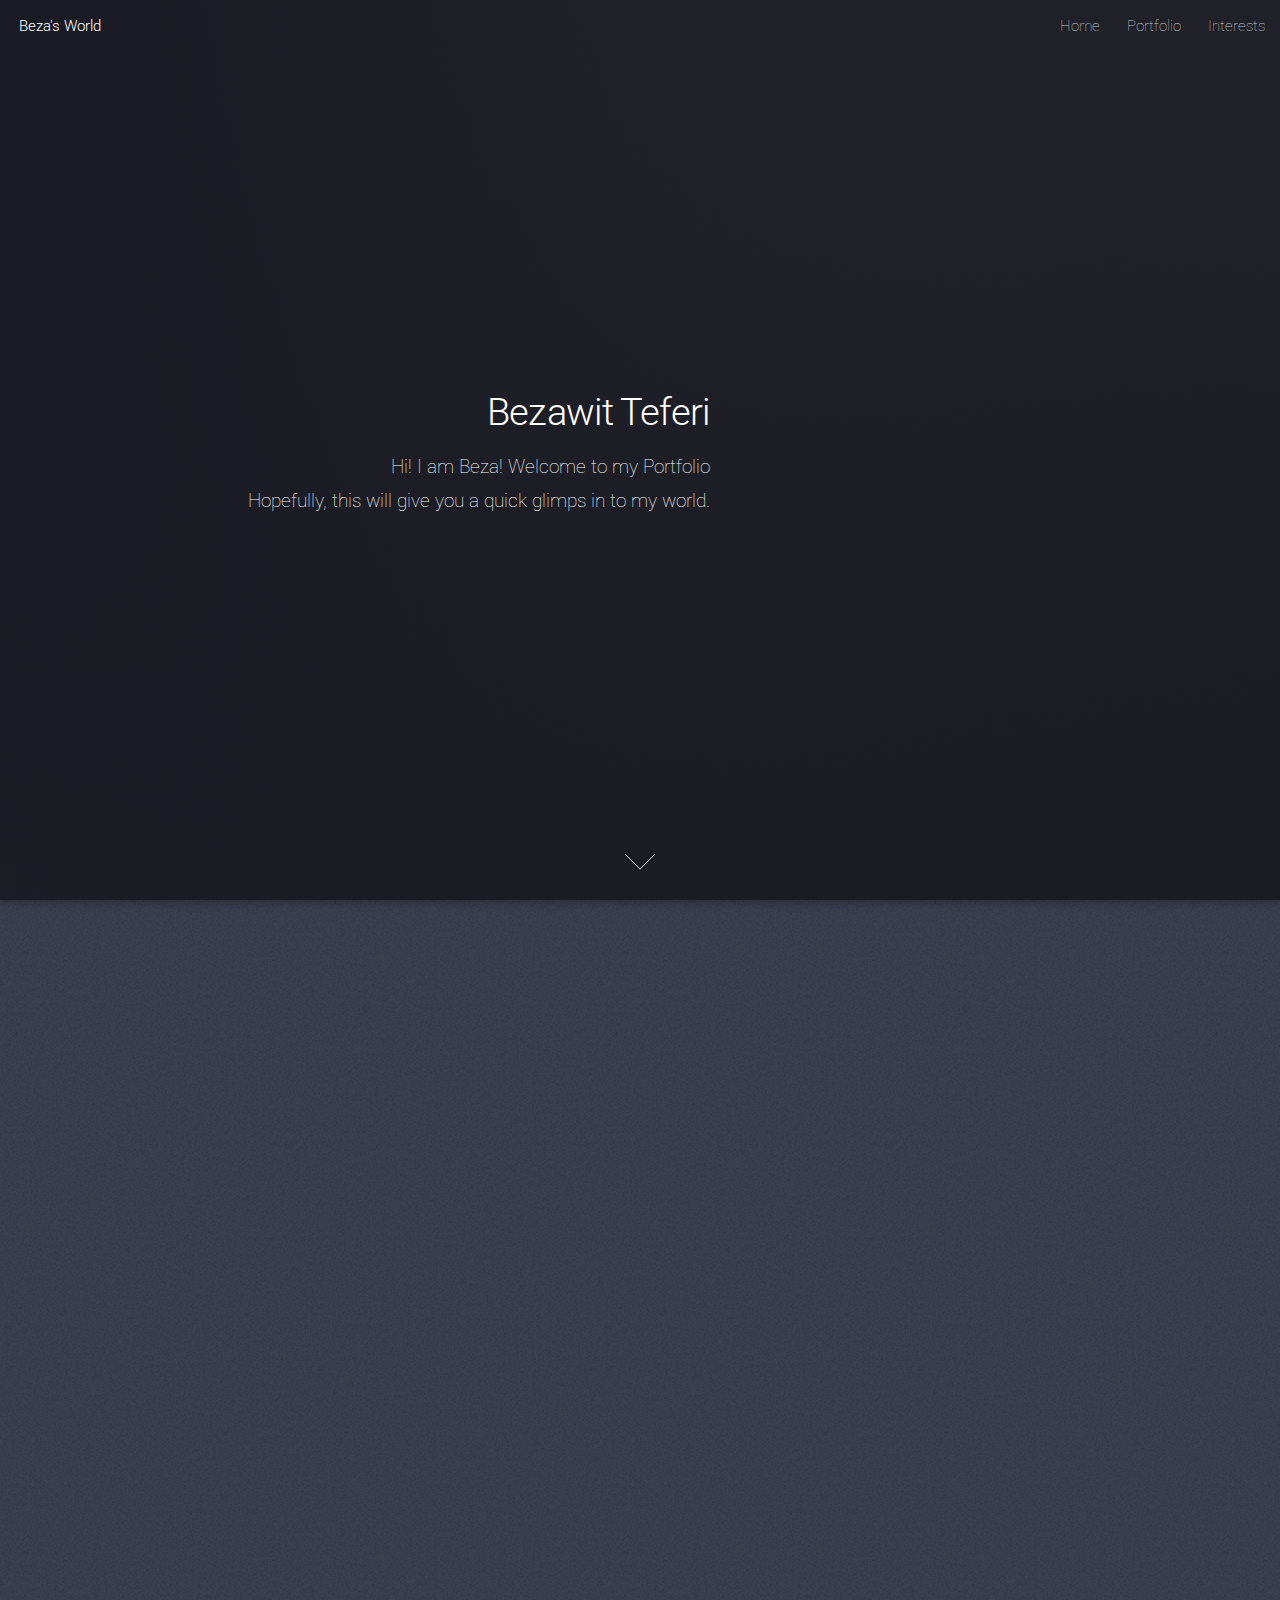
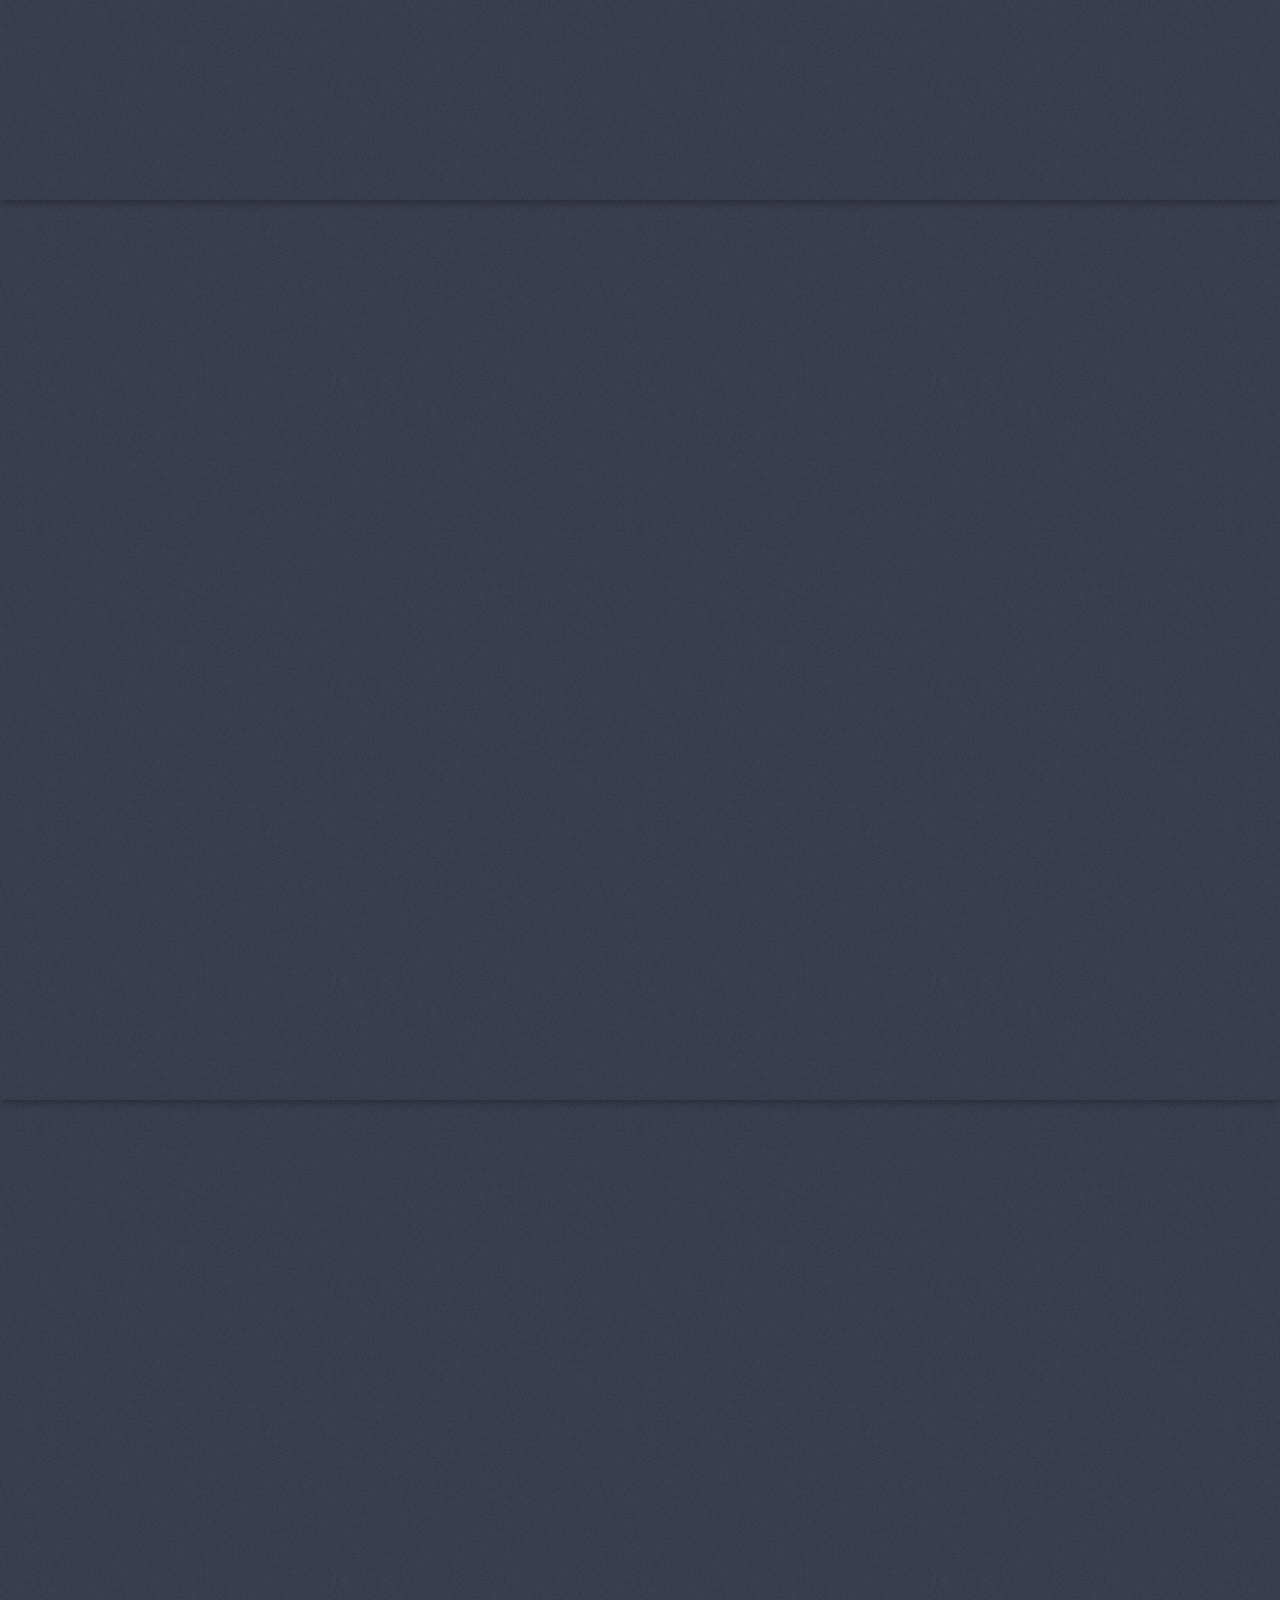
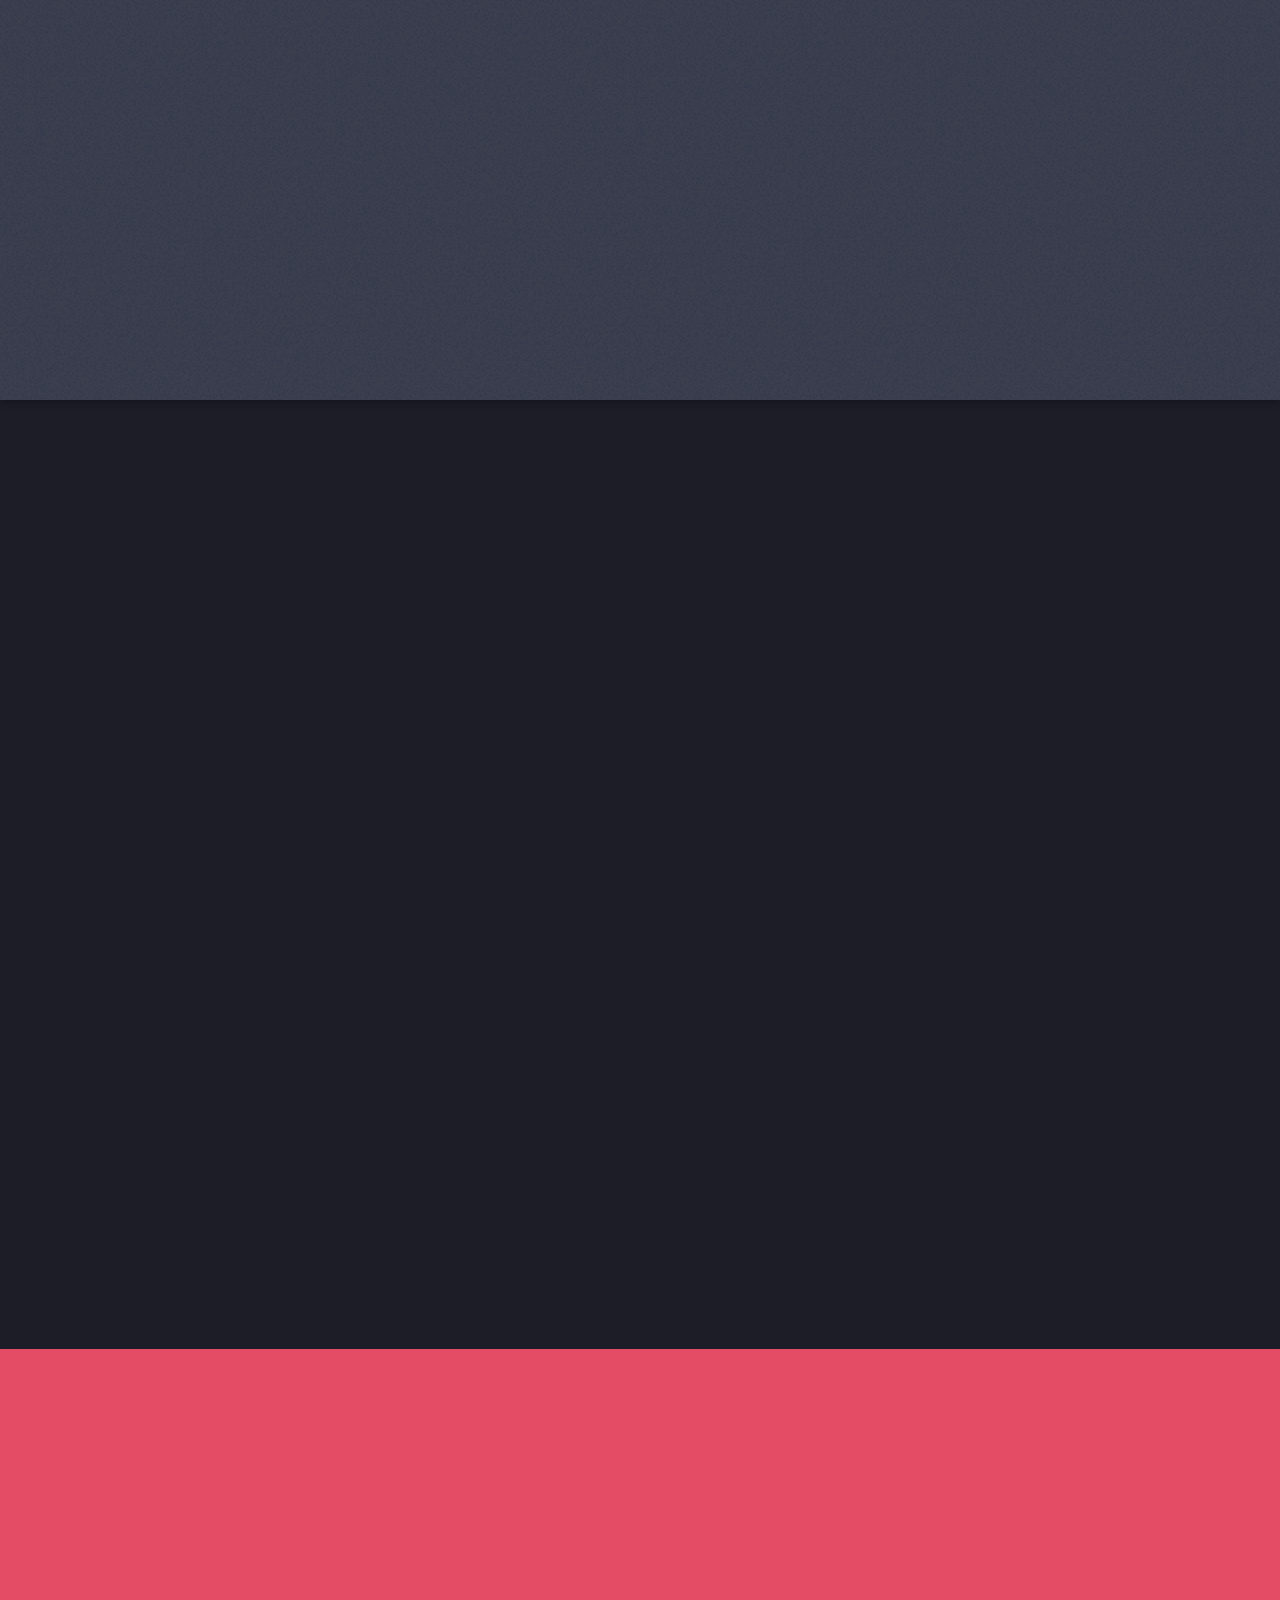
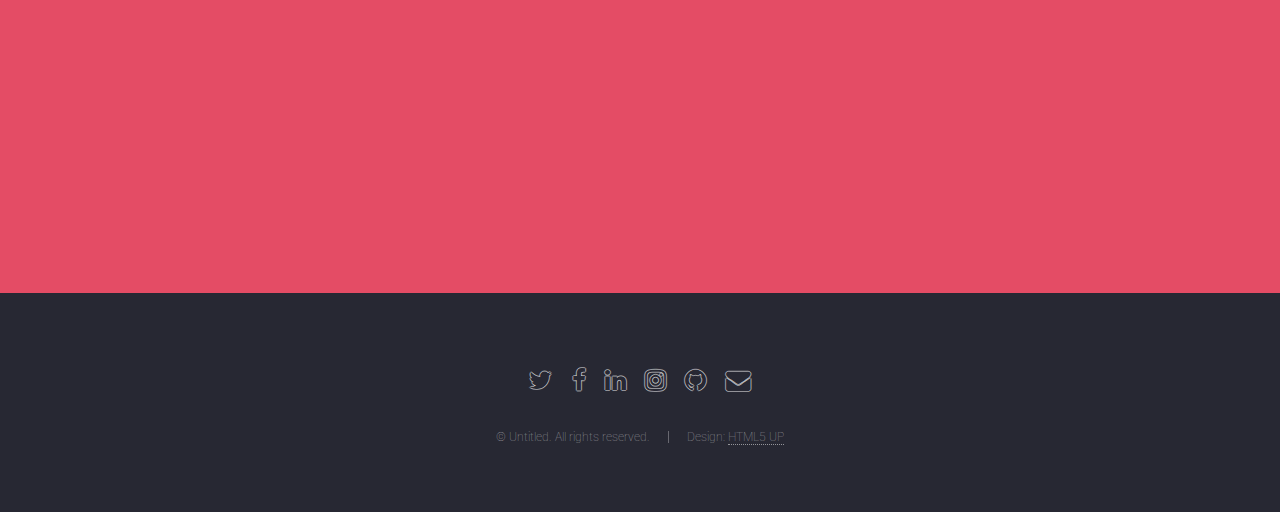
==== index.html @ eeb39be3 "porfolio skelton fixed - linked to the correct page" ====
<!DOCTYPE HTML>
<!--
	Landed by HTML5 UP
	html5up.net | @ajlkn
	Free for personal and commercial use under the CCA 3.0 license (html5up.net/license)
-->
<html>
	<head>
		<title>Bezawit Teferi</title>
		<meta charset="utf-8" />
		<meta name="viewport" content="width=device-width, initial-scale=1" />
		<!--[if lte IE 8]><script src="assets/js/ie/html5shiv.js"></script><![endif]-->
		<link rel="stylesheet" href="assets/css/main.css" />
		<!--[if lte IE 9]><link rel="stylesheet" href="assets/css/ie9.css" /><![endif]-->
		<!--[if lte IE 8]><link rel="stylesheet" href="assets/css/ie8.css" /><![endif]-->
	</head>
	<body class="landing">
		<div id="page-wrapper">

			<!-- Header -->
				<header id="header">
					<h1 id="logo"><a href="index.html">Beza's World</a></h1>
					<nav id="nav">
						<ul>
							<li><a href="index.html">Home</a></li>
							<li>
								<a href="portfolio.html">Portfolio</a>
							</li>
							<li><a href="interests.html">Interests</a>
								<ul>
									<li><a href="left-sidebar.html">Music</a></li>
									<li><a href="right-sidebar.html">Travel</a></li>
									<li><a href="no-sidebar.html">Photography</a></li>
								</ul>
							</li>
						</ul>
					</nav>
				</header>

			<!-- Banner -->
				<section id="banner">
					<div class="content">
						<header>
							<h2>Bezawit Teferi </h2>
							<p>Hi! I am Beza! Welcome to my Portfolio<br />
							Hopefully, this will give you a quick glimps in to my world.</p>
						</header>
						<span class="image"><img src="images/bezaMexico.jpg" alt="" /></span>
					</div>
					<a href="#one" class="goto-next scrolly">Next</a>
				</section>

			<!-- One -->
				<section id="one" class="spotlight style1 bottom">
					<span class="image fit main"><img src="images/pic02.jpg" alt="" /></span>
					<div class="content">
						<div class="container">
							<div class="row">
								<div class="4u 12u$(medium)">
									<header>
										<h2>Add in Quick intro of me, my hobby and what I like</h2>
										<p>Nascetur eu nibh vestibulum amet gravida nascetur praesent</p>
									</header>
								</div>
								<div class="4u 12u$(medium)">
									<p>Feugiat accumsan lorem eu ac lorem amet sed accumsan donec.
									Blandit orci porttitor semper. Arcu phasellus tortor enim mi
									nisi praesent dolor adipiscing. Integer mi sed nascetur cep aliquet
									augue varius tempus lobortis porttitor accumsan consequat
									adipiscing lorem dolor.</p>
								</div>
								<div class="4u$ 12u$(medium)">
									<p>Morbi enim nascetur et placerat lorem sed iaculis neque ante
									adipiscing adipiscing metus massa. Blandit orci porttitor semper.
									Arcu phasellus tortor enim mi mi nisi praesent adipiscing. Integer
									mi sed nascetur cep aliquet augue varius tempus. Feugiat lorem
									ipsum dolor nullam.</p>
								</div>
							</div>
						</div>
					</div>
					<a href="#two" class="goto-next scrolly">Next</a>
				</section>

			<!-- Two -->
				<section id="two" class="spotlight style2 right">
					<span class="image fit main"><img src="images/pic03.jpg" alt="" /></span>
					<div class="content">
						<header>
							<h2>Web Dev Experiance </h2>
							<p>Nunc commodo accumsan eget id nisi eu col volutpat magna</p>
						</header>
						<p>So, here is a glimps of some of my projects I have completed.</p>
						<ul class="actions">
							<li><a href="https://github.com/bteferi" target="_blank" class="button icon alt fa-rocket" >Learn More</a></li>
						</ul>
					</div>
					<a href="#three" class="goto-next scrolly">Next</a>
				</section>

			<!-- Three -->
				<section id="three" class="spotlight style3 left">
					<span class="image fit main bottom"><img src="images/pic04.jpg" alt="" /></span>
					<div class="content">
						<header>
							<h2>Travel</h2>
							<p>So, Below is my travel pics and passion, Enjoy</p>
						</header>
						<p>Feugiat accumsan lorem eu ac lorem amet ac arcu phasellus tortor enim mi mi nisi praesent adipiscing. Integer mi sed nascetur cep aliquet augue varius tempus lobortis porttitor lorem et accumsan consequat adipiscing lorem.</p>
						<ul class="actions">
							<li><a href="#" class="button icon alt fa-rocket">Learn More</a></li>
						</ul>
					</div>
					<a href="#four" class="goto-next scrolly">Next</a>
				</section>

			<!-- Four -->
				<section id="four" class="wrapper style1 special fade-up">
					<div class="container">
						<header class="major">
							<h2>What I love </h2>
							<p>Iaculis ac volutpat vis non enim gravida nisi faucibus posuere arcu consequat</p>
						</header>
						<div class="box alt">
							<div class="row uniform">
								<section class="4u 6u(medium) 12u$(xsmall)">
									<span class="icon alt major fa-area-chart"></span>
									<h3>Web Dev</h3>
									<p>Feugiat accumsan lorem eu ac lorem amet accumsan donec. Blandit orci porttitor.</p>
								</section>
								<section class="4u 6u$(medium) 12u$(xsmall)">
									<span class="icon alt major fa-comment"></span>
									<h3>Fashion</h3>
									<p>Feugiat accumsan lorem eu ac lorem amet accumsan donec. Blandit orci porttitor.</p>
								</section>
								<section class="4u$ 6u(medium) 12u$(xsmall)">
									<span class="icon alt major fa-flask"></span>
									<h3>Fitness</h3>
									<p>Feugiat accumsan lorem eu ac lorem amet accumsan donec. Blandit orci porttitor.</p>
								</section>
								<section class="4u 6u$(medium) 12u$(xsmall)">
									<span class="icon alt major fa-paper-plane"></span>
									<h3>Music</h3>
									<p>Feugiat accumsan lorem eu ac lorem amet accumsan donec. Blandit orci porttitor.</p>
								</section>
								<section class="4u 6u(medium) 12u$(xsmall)">
									<span class="icon alt major fa-file"></span>
									<h3>Travel</h3>
									<p>Feugiat accumsan lorem eu ac lorem amet accumsan donec. Blandit orci porttitor.</p>
								</section>
								<section class="4u$ 6u$(medium) 12u$(xsmall)">
									<span class="icon alt major fa-lock"></span>
									<h3>Photography</h3>
									<p>Feugiat accumsan lorem eu ac lorem amet accumsan donec. Blandit orci porttitor.</p>
								</section>
							</div>
						</div>
						<footer class="major">
							<ul class="actions">
								<li><a href="#" class="button">Back to the Top</a></li>
							</ul>
						</footer>
					</div>
				</section>

			<!-- Five -->
				<section id="five" class="wrapper style2 special fade">
					<div class="container">
						<!-- Form -->
							<section>
								<h3> Contact me </h3>
								<form method="post" action="#">
									<div class="row uniform 50%">
										<div class="6u 12u$(xsmall)">
											<input type="text" name="name" id="name" value="" placeholder="Name" />
										</div>
										<div class="6u$ 12u$(xsmall)">
											<input type="email" name="email" id="email" value="" placeholder="Email" />
										</div>

										<div class="4u 12u$(medium)">
											<input type="radio" id="priority-low" name="priority" checked>

										</div>
										<div class="4u 12u$(medium)">
											<input type="radio" id="priority-normal" name="priority">

										</div>
										<div class="4u$ 12u$(medium)">
											<input type="radio" id="priority-high" name="priority">

										</div>

										<div class="6u$ 12u$(medium)">
											<input type="checkbox" id="human" name="human" checked>

										</div>
										<div class="12u$">
											<textarea name="message" id="message" placeholder="Enter your message" rows="6"></textarea>
										</div>
										<div class="12u$">
											<ul class="actions">
												<li><input type="submit" value="Send Message" class="special" /></li>
												<li><input type="reset" value="Reset" /></li>
											</ul>
										</div>
									</div>
								</form>
							</section>
					</div>
				</section>

			<!-- Footer -->
				<footer id="footer">
					<ul class="icons">
						<li><a href="#" class="icon alt fa-twitter"><span class="label">Twitter</span></a></li>
						<li><a href="#" class="icon alt fa-facebook"><span class="label">Facebook</span></a></li>
						<li><a href="#" class="icon alt fa-linkedin"><span class="label">LinkedIn</span></a></li>
						<li><a href="#" class="icon alt fa-instagram"><span class="label">Instagram</span></a></li>
						<li><a href="#" class="icon alt fa-github"><span class="label">GitHub</span></a></li>
						<li><a href="#" class="icon alt fa-envelope"><span class="label">Email</span></a></li>
					</ul>
					<ul class="copyright">
						<li>&copy; Untitled. All rights reserved.</li><li>Design: <a href="http://html5up.net">HTML5 UP</a></li>
					</ul>
				</footer>

		</div>

		<!-- Scripts -->
			<script src="assets/js/jquery.min.js"></script>
			<script src="assets/js/jquery.scrolly.min.js"></script>
			<script src="assets/js/jquery.dropotron.min.js"></script>
			<script src="assets/js/jquery.scrollex.min.js"></script>
			<script src="assets/js/skel.min.js"></script>
			<script src="assets/js/util.js"></script>
			<!--[if lte IE 8]><script src="assets/js/ie/respond.min.js"></script><![endif]-->
			<script src="assets/js/main.js"></script>

	</body>
</html>
---- assets/css/main.css ----
@import url("font-awesome.min.css");
@import url("https://fonts.googleapis.com/css?family=Roboto:100,300,100italic,300italic");

/*
	Landed by HTML5 UP
	html5up.net | @ajlkn
	Free for personal and commercial use under the CCA 3.0 license (html5up.net/license)
*/

/* Reset */

	html, body, div, span, applet, object, iframe, h1, h2, h3, h4, h5, h6, p, blockquote, pre, a, abbr, acronym, address, big, cite, code, del, dfn, em, img, ins, kbd, q, s, samp, small, strike, strong, sub, sup, tt, var, b, u, i, center, dl, dt, dd, ol, ul, li, fieldset, form, label, legend, table, caption, tbody, tfoot, thead, tr, th, td, article, aside, canvas, details, embed, figure, figcaption, footer, header, hgroup, menu, nav, output, ruby, section, summary, time, mark, audio, video {
		margin: 0;
		padding: 0;
		border: 0;
		font-size: 100%;
		font: inherit;
		vertical-align: baseline;
	}

	article, aside, details, figcaption, figure, footer, header, hgroup, menu, nav, section {
		display: block;
	}

	body {
		line-height: 1;
	}

	ol, ul {
		list-style: none;
	}

	blockquote, q {
		quotes: none;
	}

	blockquote:before, blockquote:after, q:before, q:after {
		content: '';
		content: none;
	}

	table {
		border-collapse: collapse;
		border-spacing: 0;
	}

	body {
		-webkit-text-size-adjust: none;
	}

/* Box Model */

	*, *:before, *:after {
		-moz-box-sizing: border-box;
		-webkit-box-sizing: border-box;
		box-sizing: border-box;
	}

/* Containers */

	.container {
		margin-left: auto;
		margin-right: auto;
	}

	.container.\31 25\25 {
		width: 100%;
		max-width: 87.5em;
		min-width: 70em;
	}

	.container.\37 5\25 {
		width: 52.5em;
	}

	.container.\35 0\25 {
		width: 35em;
	}

	.container.\32 5\25 {
		width: 17.5em;
	}

	.container {
		width: 70em;
	}

	@media screen and (max-width: 1680px) {

		.container.\31 25\25 {
			width: 100%;
			max-width: 87.5em;
			min-width: 70em;
		}

		.container.\37 5\25 {
			width: 52.5em;
		}

		.container.\35 0\25 {
			width: 35em;
		}

		.container.\32 5\25 {
			width: 17.5em;
		}

		.container {
			width: 70em;
		}

	}

	@media screen and (max-width: 1280px) {

		.container.\31 25\25 {
			width: 100%;
			max-width: 112.5%;
			min-width: 90%;
		}

		.container.\37 5\25 {
			width: 67.5%;
		}

		.container.\35 0\25 {
			width: 45%;
		}

		.container.\32 5\25 {
			width: 22.5%;
		}

		.container {
			width: 90%;
		}

	}

	@media screen and (max-width: 980px) {

		.container.\31 25\25 {
			width: 100%;
			max-width: 125%;
			min-width: 100%;
		}

		.container.\37 5\25 {
			width: 75%;
		}

		.container.\35 0\25 {
			width: 50%;
		}

		.container.\32 5\25 {
			width: 25%;
		}

		.container {
			width: 100% !important;
		}

	}

	@media screen and (max-width: 736px) {

		.container.\31 25\25 {
			width: 100%;
			max-width: 125%;
			min-width: 100%;
		}

		.container.\37 5\25 {
			width: 75%;
		}

		.container.\35 0\25 {
			width: 50%;
		}

		.container.\32 5\25 {
			width: 25%;
		}

		.container {
			width: 100% !important;
		}

	}

	@media screen and (max-width: 480px) {

		.container.\31 25\25 {
			width: 100%;
			max-width: 125%;
			min-width: 100%;
		}

		.container.\37 5\25 {
			width: 75%;
		}

		.container.\35 0\25 {
			width: 50%;
		}

		.container.\32 5\25 {
			width: 25%;
		}

		.container {
			width: 100% !important;
		}

	}

/* Grid */

	.row {
		border-bottom: solid 1px transparent;
		-moz-box-sizing: border-box;
		-webkit-box-sizing: border-box;
		box-sizing: border-box;
	}

	.row > * {
		float: left;
		-moz-box-sizing: border-box;
		-webkit-box-sizing: border-box;
		box-sizing: border-box;
	}

	.row:after, .row:before {
		content: '';
		display: block;
		clear: both;
		height: 0;
	}

	.row.uniform > * > :first-child {
		margin-top: 0;
	}

	.row.uniform > * > :last-child {
		margin-bottom: 0;
	}

	.row.\30 \25 > * {
		padding: 0 0 0 0em;
	}

	.row.\30 \25 {
		margin: 0 0 -1px 0em;
	}

	.row.uniform.\30 \25 > * {
		padding: 0em 0 0 0em;
	}

	.row.uniform.\30 \25 {
		margin: 0em 0 -1px 0em;
	}

	.row > * {
		padding: 0 0 0 2.5em;
	}

	.row {
		margin: 0 0 -1px -2.5em;
	}

	.row.uniform > * {
		padding: 2.5em 0 0 2.5em;
	}

	.row.uniform {
		margin: -2.5em 0 -1px -2.5em;
	}

	.row.\32 00\25 > * {
		padding: 0 0 0 5em;
	}

	.row.\32 00\25 {
		margin: 0 0 -1px -5em;
	}

	.row.uniform.\32 00\25 > * {
		padding: 5em 0 0 5em;
	}

	.row.uniform.\32 00\25 {
		margin: -5em 0 -1px -5em;
	}

	.row.\31 50\25 > * {
		padding: 0 0 0 3.75em;
	}

	.row.\31 50\25 {
		margin: 0 0 -1px -3.75em;
	}

	.row.uniform.\31 50\25 > * {
		padding: 3.75em 0 0 3.75em;
	}

	.row.uniform.\31 50\25 {
		margin: -3.75em 0 -1px -3.75em;
	}

	.row.\35 0\25 > * {
		padding: 0 0 0 1.25em;
	}

	.row.\35 0\25 {
		margin: 0 0 -1px -1.25em;
	}

	.row.uniform.\35 0\25 > * {
		padding: 1.25em 0 0 1.25em;
	}

	.row.uniform.\35 0\25 {
		margin: -1.25em 0 -1px -1.25em;
	}

	.row.\32 5\25 > * {
		padding: 0 0 0 0.625em;
	}

	.row.\32 5\25 {
		margin: 0 0 -1px -0.625em;
	}

	.row.uniform.\32 5\25 > * {
		padding: 0.625em 0 0 0.625em;
	}

	.row.uniform.\32 5\25 {
		margin: -0.625em 0 -1px -0.625em;
	}

	.\31 2u, .\31 2u\24 {
		width: 100%;
		clear: none;
		margin-left: 0;
	}

	.\31 1u, .\31 1u\24 {
		width: 91.6666666667%;
		clear: none;
		margin-left: 0;
	}

	.\31 0u, .\31 0u\24 {
		width: 83.3333333333%;
		clear: none;
		margin-left: 0;
	}

	.\39 u, .\39 u\24 {
		width: 75%;
		clear: none;
		margin-left: 0;
	}

	.\38 u, .\38 u\24 {
		width: 66.6666666667%;
		clear: none;
		margin-left: 0;
	}

	.\37 u, .\37 u\24 {
		width: 58.3333333333%;
		clear: none;
		margin-left: 0;
	}

	.\36 u, .\36 u\24 {
		width: 50%;
		clear: none;
		margin-left: 0;
	}

	.\35 u, .\35 u\24 {
		width: 41.6666666667%;
		clear: none;
		margin-left: 0;
	}

	.\34 u, .\34 u\24 {
		width: 33.3333333333%;
		clear: none;
		margin-left: 0;
	}

	.\33 u, .\33 u\24 {
		width: 25%;
		clear: none;
		margin-left: 0;
	}

	.\32 u, .\32 u\24 {
		width: 16.6666666667%;
		clear: none;
		margin-left: 0;
	}

	.\31 u, .\31 u\24 {
		width: 8.3333333333%;
		clear: none;
		margin-left: 0;
	}

	.\31 2u\24 + *,
	.\31 1u\24 + *,
	.\31 0u\24 + *,
	.\39 u\24 + *,
	.\38 u\24 + *,
	.\37 u\24 + *,
	.\36 u\24 + *,
	.\35 u\24 + *,
	.\34 u\24 + *,
	.\33 u\24 + *,
	.\32 u\24 + *,
	.\31 u\24 + * {
		clear: left;
	}

	.\-11u {
		margin-left: 91.66667%;
	}

	.\-10u {
		margin-left: 83.33333%;
	}

	.\-9u {
		margin-left: 75%;
	}

	.\-8u {
		margin-left: 66.66667%;
	}

	.\-7u {
		margin-left: 58.33333%;
	}

	.\-6u {
		margin-left: 50%;
	}

	.\-5u {
		margin-left: 41.66667%;
	}

	.\-4u {
		margin-left: 33.33333%;
	}

	.\-3u {
		margin-left: 25%;
	}

	.\-2u {
		margin-left: 16.66667%;
	}

	.\-1u {
		margin-left: 8.33333%;
	}

	@media screen and (max-width: 1680px) {

		.row > * {
			padding: 0 0 0 2.5em;
		}

		.row {
			margin: 0 0 -1px -2.5em;
		}

		.row.uniform > * {
			padding: 2.5em 0 0 2.5em;
		}

		.row.uniform {
			margin: -2.5em 0 -1px -2.5em;
		}

		.row.\32 00\25 > * {
			padding: 0 0 0 5em;
		}

		.row.\32 00\25 {
			margin: 0 0 -1px -5em;
		}

		.row.uniform.\32 00\25 > * {
			padding: 5em 0 0 5em;
		}

		.row.uniform.\32 00\25 {
			margin: -5em 0 -1px -5em;
		}

		.row.\31 50\25 > * {
			padding: 0 0 0 3.75em;
		}

		.row.\31 50\25 {
			margin: 0 0 -1px -3.75em;
		}

		.row.uniform.\31 50\25 > * {
			padding: 3.75em 0 0 3.75em;
		}

		.row.uniform.\31 50\25 {
			margin: -3.75em 0 -1px -3.75em;
		}

		.row.\35 0\25 > * {
			padding: 0 0 0 1.25em;
		}

		.row.\35 0\25 {
			margin: 0 0 -1px -1.25em;
		}

		.row.uniform.\35 0\25 > * {
			padding: 1.25em 0 0 1.25em;
		}

		.row.uniform.\35 0\25 {
			margin: -1.25em 0 -1px -1.25em;
		}

		.row.\32 5\25 > * {
			padding: 0 0 0 0.625em;
		}

		.row.\32 5\25 {
			margin: 0 0 -1px -0.625em;
		}

		.row.uniform.\32 5\25 > * {
			padding: 0.625em 0 0 0.625em;
		}

		.row.uniform.\32 5\25 {
			margin: -0.625em 0 -1px -0.625em;
		}

		.\31 2u\28xlarge\29, .\31 2u\24\28xlarge\29 {
			width: 100%;
			clear: none;
			margin-left: 0;
		}

		.\31 1u\28xlarge\29, .\31 1u\24\28xlarge\29 {
			width: 91.6666666667%;
			clear: none;
			margin-left: 0;
		}

		.\31 0u\28xlarge\29, .\31 0u\24\28xlarge\29 {
			width: 83.3333333333%;
			clear: none;
			margin-left: 0;
		}

		.\39 u\28xlarge\29, .\39 u\24\28xlarge\29 {
			width: 75%;
			clear: none;
			margin-left: 0;
		}

		.\38 u\28xlarge\29, .\38 u\24\28xlarge\29 {
			width: 66.6666666667%;
			clear: none;
			margin-left: 0;
		}

		.\37 u\28xlarge\29, .\37 u\24\28xlarge\29 {
			width: 58.3333333333%;
			clear: none;
			margin-left: 0;
		}

		.\36 u\28xlarge\29, .\36 u\24\28xlarge\29 {
			width: 50%;
			clear: none;
			margin-left: 0;
		}

		.\35 u\28xlarge\29, .\35 u\24\28xlarge\29 {
			width: 41.6666666667%;
			clear: none;
			margin-left: 0;
		}

		.\34 u\28xlarge\29, .\34 u\24\28xlarge\29 {
			width: 33.3333333333%;
			clear: none;
			margin-left: 0;
		}

		.\33 u\28xlarge\29, .\33 u\24\28xlarge\29 {
			width: 25%;
			clear: none;
			margin-left: 0;
		}

		.\32 u\28xlarge\29, .\32 u\24\28xlarge\29 {
			width: 16.6666666667%;
			clear: none;
			margin-left: 0;
		}

		.\31 u\28xlarge\29, .\31 u\24\28xlarge\29 {
			width: 8.3333333333%;
			clear: none;
			margin-left: 0;
		}

		.\31 2u\24\28xlarge\29 + *,
		.\31 1u\24\28xlarge\29 + *,
		.\31 0u\24\28xlarge\29 + *,
		.\39 u\24\28xlarge\29 + *,
		.\38 u\24\28xlarge\29 + *,
		.\37 u\24\28xlarge\29 + *,
		.\36 u\24\28xlarge\29 + *,
		.\35 u\24\28xlarge\29 + *,
		.\34 u\24\28xlarge\29 + *,
		.\33 u\24\28xlarge\29 + *,
		.\32 u\24\28xlarge\29 + *,
		.\31 u\24\28xlarge\29 + * {
			clear: left;
		}

		.\-11u\28xlarge\29 {
			margin-left: 91.66667%;
		}

		.\-10u\28xlarge\29 {
			margin-left: 83.33333%;
		}

		.\-9u\28xlarge\29 {
			margin-left: 75%;
		}

		.\-8u\28xlarge\29 {
			margin-left: 66.66667%;
		}

		.\-7u\28xlarge\29 {
			margin-left: 58.33333%;
		}

		.\-6u\28xlarge\29 {
			margin-left: 50%;
		}

		.\-5u\28xlarge\29 {
			margin-left: 41.66667%;
		}

		.\-4u\28xlarge\29 {
			margin-left: 33.33333%;
		}

		.\-3u\28xlarge\29 {
			margin-left: 25%;
		}

		.\-2u\28xlarge\29 {
			margin-left: 16.66667%;
		}

		.\-1u\28xlarge\29 {
			margin-left: 8.33333%;
		}

	}

	@media screen and (max-width: 1280px) {

		.row > * {
			padding: 0 0 0 2.5em;
		}

		.row {
			margin: 0 0 -1px -2.5em;
		}

		.row.uniform > * {
			padding: 2.5em 0 0 2.5em;
		}

		.row.uniform {
			margin: -2.5em 0 -1px -2.5em;
		}

		.row.\32 00\25 > * {
			padding: 0 0 0 5em;
		}

		.row.\32 00\25 {
			margin: 0 0 -1px -5em;
		}

		.row.uniform.\32 00\25 > * {
			padding: 5em 0 0 5em;
		}

		.row.uniform.\32 00\25 {
			margin: -5em 0 -1px -5em;
		}

		.row.\31 50\25 > * {
			padding: 0 0 0 3.75em;
		}

		.row.\31 50\25 {
			margin: 0 0 -1px -3.75em;
		}

		.row.uniform.\31 50\25 > * {
			padding: 3.75em 0 0 3.75em;
		}

		.row.uniform.\31 50\25 {
			margin: -3.75em 0 -1px -3.75em;
		}

		.row.\35 0\25 > * {
			padding: 0 0 0 1.25em;
		}

		.row.\35 0\25 {
			margin: 0 0 -1px -1.25em;
		}

		.row.uniform.\35 0\25 > * {
			padding: 1.25em 0 0 1.25em;
		}

		.row.uniform.\35 0\25 {
			margin: -1.25em 0 -1px -1.25em;
		}

		.row.\32 5\25 > * {
			padding: 0 0 0 0.625em;
		}

		.row.\32 5\25 {
			margin: 0 0 -1px -0.625em;
		}

		.row.uniform.\32 5\25 > * {
			padding: 0.625em 0 0 0.625em;
		}

		.row.uniform.\32 5\25 {
			margin: -0.625em 0 -1px -0.625em;
		}

		.\31 2u\28large\29, .\31 2u\24\28large\29 {
			width: 100%;
			clear: none;
			margin-left: 0;
		}

		.\31 1u\28large\29, .\31 1u\24\28large\29 {
			width: 91.6666666667%;
			clear: none;
			margin-left: 0;
		}

		.\31 0u\28large\29, .\31 0u\24\28large\29 {
			width: 83.3333333333%;
			clear: none;
			margin-left: 0;
		}

		.\39 u\28large\29, .\39 u\24\28large\29 {
			width: 75%;
			clear: none;
			margin-left: 0;
		}

		.\38 u\28large\29, .\38 u\24\28large\29 {
			width: 66.6666666667%;
			clear: none;
			margin-left: 0;
		}

		.\37 u\28large\29, .\37 u\24\28large\29 {
			width: 58.3333333333%;
			clear: none;
			margin-left: 0;
		}

		.\36 u\28large\29, .\36 u\24\28large\29 {
			width: 50%;
			clear: none;
			margin-left: 0;
		}

		.\35 u\28large\29, .\35 u\24\28large\29 {
			width: 41.6666666667%;
			clear: none;
			margin-left: 0;
		}

		.\34 u\28large\29, .\34 u\24\28large\29 {
			width: 33.3333333333%;
			clear: none;
			margin-left: 0;
		}

		.\33 u\28large\29, .\33 u\24\28large\29 {
			width: 25%;
			clear: none;
			margin-left: 0;
		}

		.\32 u\28large\29, .\32 u\24\28large\29 {
			width: 16.6666666667%;
			clear: none;
			margin-left: 0;
		}

		.\31 u\28large\29, .\31 u\24\28large\29 {
			width: 8.3333333333%;
			clear: none;
			margin-left: 0;
		}

		.\31 2u\24\28large\29 + *,
		.\31 1u\24\28large\29 + *,
		.\31 0u\24\28large\29 + *,
		.\39 u\24\28large\29 + *,
		.\38 u\24\28large\29 + *,
		.\37 u\24\28large\29 + *,
		.\36 u\24\28large\29 + *,
		.\35 u\24\28large\29 + *,
		.\34 u\24\28large\29 + *,
		.\33 u\24\28large\29 + *,
		.\32 u\24\28large\29 + *,
		.\31 u\24\28large\29 + * {
			clear: left;
		}

		.\-11u\28large\29 {
			margin-left: 91.66667%;
		}

		.\-10u\28large\29 {
			margin-left: 83.33333%;
		}

		.\-9u\28large\29 {
			margin-left: 75%;
		}

		.\-8u\28large\29 {
			margin-left: 66.66667%;
		}

		.\-7u\28large\29 {
			margin-left: 58.33333%;
		}

		.\-6u\28large\29 {
			margin-left: 50%;
		}

		.\-5u\28large\29 {
			margin-left: 41.66667%;
		}

		.\-4u\28large\29 {
			margin-left: 33.33333%;
		}

		.\-3u\28large\29 {
			margin-left: 25%;
		}

		.\-2u\28large\29 {
			margin-left: 16.66667%;
		}

		.\-1u\28large\29 {
			margin-left: 8.33333%;
		}

	}

	@media screen and (max-width: 980px) {

		.row > * {
			padding: 0 0 0 2.5em;
		}

		.row {
			margin: 0 0 -1px -2.5em;
		}

		.row.uniform > * {
			padding: 2.5em 0 0 2.5em;
		}

		.row.uniform {
			margin: -2.5em 0 -1px -2.5em;
		}

		.row.\32 00\25 > * {
			padding: 0 0 0 5em;
		}

		.row.\32 00\25 {
			margin: 0 0 -1px -5em;
		}

		.row.uniform.\32 00\25 > * {
			padding: 5em 0 0 5em;
		}

		.row.uniform.\32 00\25 {
			margin: -5em 0 -1px -5em;
		}

		.row.\31 50\25 > * {
			padding: 0 0 0 3.75em;
		}

		.row.\31 50\25 {
			margin: 0 0 -1px -3.75em;
		}

		.row.uniform.\31 50\25 > * {
			padding: 3.75em 0 0 3.75em;
		}

		.row.uniform.\31 50\25 {
			margin: -3.75em 0 -1px -3.75em;
		}

		.row.\35 0\25 > * {
			padding: 0 0 0 1.25em;
		}

		.row.\35 0\25 {
			margin: 0 0 -1px -1.25em;
		}

		.row.uniform.\35 0\25 > * {
			padding: 1.25em 0 0 1.25em;
		}

		.row.uniform.\35 0\25 {
			margin: -1.25em 0 -1px -1.25em;
		}

		.row.\32 5\25 > * {
			padding: 0 0 0 0.625em;
		}

		.row.\32 5\25 {
			margin: 0 0 -1px -0.625em;
		}

		.row.uniform.\32 5\25 > * {
			padding: 0.625em 0 0 0.625em;
		}

		.row.uniform.\32 5\25 {
			margin: -0.625em 0 -1px -0.625em;
		}

		.\31 2u\28medium\29, .\31 2u\24\28medium\29 {
			width: 100%;
			clear: none;
			margin-left: 0;
		}

		.\31 1u\28medium\29, .\31 1u\24\28medium\29 {
			width: 91.6666666667%;
			clear: none;
			margin-left: 0;
		}

		.\31 0u\28medium\29, .\31 0u\24\28medium\29 {
			width: 83.3333333333%;
			clear: none;
			margin-left: 0;
		}

		.\39 u\28medium\29, .\39 u\24\28medium\29 {
			width: 75%;
			clear: none;
			margin-left: 0;
		}

		.\38 u\28medium\29, .\38 u\24\28medium\29 {
			width: 66.6666666667%;
			clear: none;
			margin-left: 0;
		}

		.\37 u\28medium\29, .\37 u\24\28medium\29 {
			width: 58.3333333333%;
			clear: none;
			margin-left: 0;
		}

		.\36 u\28medium\29, .\36 u\24\28medium\29 {
			width: 50%;
			clear: none;
			margin-left: 0;
		}

		.\35 u\28medium\29, .\35 u\24\28medium\29 {
			width: 41.6666666667%;
			clear: none;
			margin-left: 0;
		}

		.\34 u\28medium\29, .\34 u\24\28medium\29 {
			width: 33.3333333333%;
			clear: none;
			margin-left: 0;
		}

		.\33 u\28medium\29, .\33 u\24\28medium\29 {
			width: 25%;
			clear: none;
			margin-left: 0;
		}

		.\32 u\28medium\29, .\32 u\24\28medium\29 {
			width: 16.6666666667%;
			clear: none;
			margin-left: 0;
		}

		.\31 u\28medium\29, .\31 u\24\28medium\29 {
			width: 8.3333333333%;
			clear: none;
			margin-left: 0;
		}

		.\31 2u\24\28medium\29 + *,
		.\31 1u\24\28medium\29 + *,
		.\31 0u\24\28medium\29 + *,
		.\39 u\24\28medium\29 + *,
		.\38 u\24\28medium\29 + *,
		.\37 u\24\28medium\29 + *,
		.\36 u\24\28medium\29 + *,
		.\35 u\24\28medium\29 + *,
		.\34 u\24\28medium\29 + *,
		.\33 u\24\28medium\29 + *,
		.\32 u\24\28medium\29 + *,
		.\31 u\24\28medium\29 + * {
			clear: left;
		}

		.\-11u\28medium\29 {
			margin-left: 91.66667%;
		}

		.\-10u\28medium\29 {
			margin-left: 83.33333%;
		}

		.\-9u\28medium\29 {
			margin-left: 75%;
		}

		.\-8u\28medium\29 {
			margin-left: 66.66667%;
		}

		.\-7u\28medium\29 {
			margin-left: 58.33333%;
		}

		.\-6u\28medium\29 {
			margin-left: 50%;
		}

		.\-5u\28medium\29 {
			margin-left: 41.66667%;
		}

		.\-4u\28medium\29 {
			margin-left: 33.33333%;
		}

		.\-3u\28medium\29 {
			margin-left: 25%;
		}

		.\-2u\28medium\29 {
			margin-left: 16.66667%;
		}

		.\-1u\28medium\29 {
			margin-left: 8.33333%;
		}

	}

	@media screen and (max-width: 736px) {

		.row > * {
			padding: 0 0 0 2.5em;
		}

		.row {
			margin: 0 0 -1px -2.5em;
		}

		.row.uniform > * {
			padding: 2.5em 0 0 2.5em;
		}

		.row.uniform {
			margin: -2.5em 0 -1px -2.5em;
		}

		.row.\32 00\25 > * {
			padding: 0 0 0 5em;
		}

		.row.\32 00\25 {
			margin: 0 0 -1px -5em;
		}

		.row.uniform.\32 00\25 > * {
			padding: 5em 0 0 5em;
		}

		.row.uniform.\32 00\25 {
			margin: -5em 0 -1px -5em;
		}

		.row.\31 50\25 > * {
			padding: 0 0 0 3.75em;
		}

		.row.\31 50\25 {
			margin: 0 0 -1px -3.75em;
		}

		.row.uniform.\31 50\25 > * {
			padding: 3.75em 0 0 3.75em;
		}

		.row.uniform.\31 50\25 {
			margin: -3.75em 0 -1px -3.75em;
		}

		.row.\35 0\25 > * {
			padding: 0 0 0 1.25em;
		}

		.row.\35 0\25 {
			margin: 0 0 -1px -1.25em;
		}

		.row.uniform.\35 0\25 > * {
			padding: 1.25em 0 0 1.25em;
		}

		.row.uniform.\35 0\25 {
			margin: -1.25em 0 -1px -1.25em;
		}

		.row.\32 5\25 > * {
			padding: 0 0 0 0.625em;
		}

		.row.\32 5\25 {
			margin: 0 0 -1px -0.625em;
		}

		.row.uniform.\32 5\25 > * {
			padding: 0.625em 0 0 0.625em;
		}

		.row.uniform.\32 5\25 {
			margin: -0.625em 0 -1px -0.625em;
		}

		.\31 2u\28small\29, .\31 2u\24\28small\29 {
			width: 100%;
			clear: none;
			margin-left: 0;
		}

		.\31 1u\28small\29, .\31 1u\24\28small\29 {
			width: 91.6666666667%;
			clear: none;
			margin-left: 0;
		}

		.\31 0u\28small\29, .\31 0u\24\28small\29 {
			width: 83.3333333333%;
			clear: none;
			margin-left: 0;
		}

		.\39 u\28small\29, .\39 u\24\28small\29 {
			width: 75%;
			clear: none;
			margin-left: 0;
		}

		.\38 u\28small\29, .\38 u\24\28small\29 {
			width: 66.6666666667%;
			clear: none;
			margin-left: 0;
		}

		.\37 u\28small\29, .\37 u\24\28small\29 {
			width: 58.3333333333%;
			clear: none;
			margin-left: 0;
		}

		.\36 u\28small\29, .\36 u\24\28small\29 {
			width: 50%;
			clear: none;
			margin-left: 0;
		}

		.\35 u\28small\29, .\35 u\24\28small\29 {
			width: 41.6666666667%;
			clear: none;
			margin-left: 0;
		}

		.\34 u\28small\29, .\34 u\24\28small\29 {
			width: 33.3333333333%;
			clear: none;
			margin-left: 0;
		}

		.\33 u\28small\29, .\33 u\24\28small\29 {
			width: 25%;
			clear: none;
			margin-left: 0;
		}

		.\32 u\28small\29, .\32 u\24\28small\29 {
			width: 16.6666666667%;
			clear: none;
			margin-left: 0;
		}

		.\31 u\28small\29, .\31 u\24\28small\29 {
			width: 8.3333333333%;
			clear: none;
			margin-left: 0;
		}

		.\31 2u\24\28small\29 + *,
		.\31 1u\24\28small\29 + *,
		.\31 0u\24\28small\29 + *,
		.\39 u\24\28small\29 + *,
		.\38 u\24\28small\29 + *,
		.\37 u\24\28small\29 + *,
		.\36 u\24\28small\29 + *,
		.\35 u\24\28small\29 + *,
		.\34 u\24\28small\29 + *,
		.\33 u\24\28small\29 + *,
		.\32 u\24\28small\29 + *,
		.\31 u\24\28small\29 + * {
			clear: left;
		}

		.\-11u\28small\29 {
			margin-left: 91.66667%;
		}

		.\-10u\28small\29 {
			margin-left: 83.33333%;
		}

		.\-9u\28small\29 {
			margin-left: 75%;
		}

		.\-8u\28small\29 {
			margin-left: 66.66667%;
		}

		.\-7u\28small\29 {
			margin-left: 58.33333%;
		}

		.\-6u\28small\29 {
			margin-left: 50%;
		}

		.\-5u\28small\29 {
			margin-left: 41.66667%;
		}

		.\-4u\28small\29 {
			margin-left: 33.33333%;
		}

		.\-3u\28small\29 {
			margin-left: 25%;
		}

		.\-2u\28small\29 {
			margin-left: 16.66667%;
		}

		.\-1u\28small\29 {
			margin-left: 8.33333%;
		}

	}

	@media screen and (max-width: 480px) {

		.row > * {
			padding: 0 0 0 2.5em;
		}

		.row {
			margin: 0 0 -1px -2.5em;
		}

		.row.uniform > * {
			padding: 2.5em 0 0 2.5em;
		}

		.row.uniform {
			margin: -2.5em 0 -1px -2.5em;
		}

		.row.\32 00\25 > * {
			padding: 0 0 0 5em;
		}

		.row.\32 00\25 {
			margin: 0 0 -1px -5em;
		}

		.row.uniform.\32 00\25 > * {
			padding: 5em 0 0 5em;
		}

		.row.uniform.\32 00\25 {
			margin: -5em 0 -1px -5em;
		}

		.row.\31 50\25 > * {
			padding: 0 0 0 3.75em;
		}

		.row.\31 50\25 {
			margin: 0 0 -1px -3.75em;
		}

		.row.uniform.\31 50\25 > * {
			padding: 3.75em 0 0 3.75em;
		}

		.row.uniform.\31 50\25 {
			margin: -3.75em 0 -1px -3.75em;
		}

		.row.\35 0\25 > * {
			padding: 0 0 0 1.25em;
		}

		.row.\35 0\25 {
			margin: 0 0 -1px -1.25em;
		}

		.row.uniform.\35 0\25 > * {
			padding: 1.25em 0 0 1.25em;
		}

		.row.uniform.\35 0\25 {
			margin: -1.25em 0 -1px -1.25em;
		}

		.row.\32 5\25 > * {
			padding: 0 0 0 0.625em;
		}

		.row.\32 5\25 {
			margin: 0 0 -1px -0.625em;
		}

		.row.uniform.\32 5\25 > * {
			padding: 0.625em 0 0 0.625em;
		}

		.row.uniform.\32 5\25 {
			margin: -0.625em 0 -1px -0.625em;
		}

		.\31 2u\28xsmall\29, .\31 2u\24\28xsmall\29 {
			width: 100%;
			clear: none;
			margin-left: 0;
		}

		.\31 1u\28xsmall\29, .\31 1u\24\28xsmall\29 {
			width: 91.6666666667%;
			clear: none;
			margin-left: 0;
		}

		.\31 0u\28xsmall\29, .\31 0u\24\28xsmall\29 {
			width: 83.3333333333%;
			clear: none;
			margin-left: 0;
		}

		.\39 u\28xsmall\29, .\39 u\24\28xsmall\29 {
			width: 75%;
			clear: none;
			margin-left: 0;
		}

		.\38 u\28xsmall\29, .\38 u\24\28xsmall\29 {
			width: 66.6666666667%;
			clear: none;
			margin-left: 0;
		}

		.\37 u\28xsmall\29, .\37 u\24\28xsmall\29 {
			width: 58.3333333333%;
			clear: none;
			margin-left: 0;
		}

		.\36 u\28xsmall\29, .\36 u\24\28xsmall\29 {
			width: 50%;
			clear: none;
			margin-left: 0;
		}

		.\35 u\28xsmall\29, .\35 u\24\28xsmall\29 {
			width: 41.6666666667%;
			clear: none;
			margin-left: 0;
		}

		.\34 u\28xsmall\29, .\34 u\24\28xsmall\29 {
			width: 33.3333333333%;
			clear: none;
			margin-left: 0;
		}

		.\33 u\28xsmall\29, .\33 u\24\28xsmall\29 {
			width: 25%;
			clear: none;
			margin-left: 0;
		}

		.\32 u\28xsmall\29, .\32 u\24\28xsmall\29 {
			width: 16.6666666667%;
			clear: none;
			margin-left: 0;
		}

		.\31 u\28xsmall\29, .\31 u\24\28xsmall\29 {
			width: 8.3333333333%;
			clear: none;
			margin-left: 0;
		}

		.\31 2u\24\28xsmall\29 + *,
		.\31 1u\24\28xsmall\29 + *,
		.\31 0u\24\28xsmall\29 + *,
		.\39 u\24\28xsmall\29 + *,
		.\38 u\24\28xsmall\29 + *,
		.\37 u\24\28xsmall\29 + *,
		.\36 u\24\28xsmall\29 + *,
		.\35 u\24\28xsmall\29 + *,
		.\34 u\24\28xsmall\29 + *,
		.\33 u\24\28xsmall\29 + *,
		.\32 u\24\28xsmall\29 + *,
		.\31 u\24\28xsmall\29 + * {
			clear: left;
		}

		.\-11u\28xsmall\29 {
			margin-left: 91.66667%;
		}

		.\-10u\28xsmall\29 {
			margin-left: 83.33333%;
		}

		.\-9u\28xsmall\29 {
			margin-left: 75%;
		}

		.\-8u\28xsmall\29 {
			margin-left: 66.66667%;
		}

		.\-7u\28xsmall\29 {
			margin-left: 58.33333%;
		}

		.\-6u\28xsmall\29 {
			margin-left: 50%;
		}

		.\-5u\28xsmall\29 {
			margin-left: 41.66667%;
		}

		.\-4u\28xsmall\29 {
			margin-left: 33.33333%;
		}

		.\-3u\28xsmall\29 {
			margin-left: 25%;
		}

		.\-2u\28xsmall\29 {
			margin-left: 16.66667%;
		}

		.\-1u\28xsmall\29 {
			margin-left: 8.33333%;
		}

	}

/* Basic */

	html, body {
		background: #1c1d26;
	}

	body.is-loading *, body.is-loading *:before, body.is-loading *:after {
		-moz-animation: none !important;
		-webkit-animation: none !important;
		-ms-animation: none !important;
		animation: none !important;
		-moz-transition: none !important;
		-webkit-transition: none !important;
		-ms-transition: none !important;
		transition: none !important;
	}

	body, input, select, textarea {
		color: rgba(255, 255, 255, 0.75);
		font-family: "Roboto", Helvetica, sans-serif;
		font-size: 15pt;
		font-weight: 100;
		line-height: 1.75em;
	}

	a {
		-moz-transition: border-color 0.2s ease-in-out, color 0.2s ease-in-out;
		-webkit-transition: border-color 0.2s ease-in-out, color 0.2s ease-in-out;
		-ms-transition: border-color 0.2s ease-in-out, color 0.2s ease-in-out;
		transition: border-color 0.2s ease-in-out, color 0.2s ease-in-out;
		border-bottom: dotted 1px;
		color: #e44c65;
		text-decoration: none;
	}

		a:hover {
			color: #e44c65 !important;
			border-bottom-color: transparent;
		}

	strong, b {
		color: #ffffff;
		font-weight: 300;
	}

	em, i {
		font-style: italic;
	}

	p {
		margin: 0 0 2em 0;
	}

	h1, h2, h3, h4, h5, h6 {
		color: #ffffff;
		font-weight: 300;
		line-height: 1em;
		margin: 0 0 1em 0;
	}

		h1 a, h2 a, h3 a, h4 a, h5 a, h6 a {
			color: inherit;
			border: 0;
		}

	h2 {
		font-size: 2em;
		line-height: 1.5em;
		letter-spacing: -0.025em;
	}

	h3 {
		font-size: 1.35em;
		line-height: 1.5em;
	}

	h4 {
		font-size: 1.1em;
		line-height: 1.5em;
	}

	h5 {
		font-size: 0.9em;
		line-height: 1.5em;
	}

	h6 {
		font-size: 0.7em;
		line-height: 1.5em;
	}

	sub {
		font-size: 0.8em;
		position: relative;
		top: 0.5em;
	}

	sup {
		font-size: 0.8em;
		position: relative;
		top: -0.5em;
	}

	hr {
		border: 0;
		border-bottom: solid 1px rgba(255, 255, 255, 0.3);
		margin: 3em 0;
	}

		hr.major {
			margin: 4em 0;
		}

	blockquote {
		border-left: solid 4px rgba(255, 255, 255, 0.3);
		font-style: italic;
		margin: 0 0 2em 0;
		padding: 0.5em 0 0.5em 2em;
	}

	code {
		background: rgba(255, 255, 255, 0.075);
		border-radius: 4px;
		font-family: "Courier New", monospace;
		font-size: 0.9em;
		margin: 0 0.25em;
		padding: 0.25em 0.65em;
	}

	pre {
		-webkit-overflow-scrolling: touch;
		font-family: "Courier New", monospace;
		font-size: 0.9em;
		margin: 0 0 2em 0;
	}

		pre code {
			display: block;
			line-height: 1.75em;
			padding: 1em 1.5em;
			overflow-x: auto;
		}

	.align-left {
		text-align: left;
	}

	.align-center {
		text-align: center;
	}

	.align-right {
		text-align: right;
	}

/* Loader */

	@-moz-keyframes spinner-show {
		0% {
			opacity: 0;
		}

		100% {
			opacity: 1;
		}
	}

	@-webkit-keyframes spinner-show {
		0% {
			opacity: 0;
		}

		100% {
			opacity: 1;
		}
	}

	@-ms-keyframes spinner-show {
		0% {
			opacity: 0;
		}

		100% {
			opacity: 1;
		}
	}

	@keyframes spinner-show {
		0% {
			opacity: 0;
		}

		100% {
			opacity: 1;
		}
	}

	@-moz-keyframes spinner-hide {
		0% {
			color: rgba(255, 255, 255, 0.15);
			z-index: 100001;
			-moz-transform: scale(1) rotate(0deg);
			-webkit-transform: scale(1) rotate(0deg);
			-ms-transform: scale(1) rotate(0deg);
			transform: scale(1) rotate(0deg);
		}

		99% {
			color: #1c1d26;
			z-index: 100001;
			-moz-transform: scale(0.5) rotate(360deg);
			-webkit-transform: scale(0.5) rotate(360deg);
			-ms-transform: scale(0.5) rotate(360deg);
			transform: scale(0.5) rotate(360deg);
		}

		100% {
			color: #1c1d26;
			z-index: -1;
			-moz-transform: scale(0.5) rotate(360deg);
			-webkit-transform: scale(0.5) rotate(360deg);
			-ms-transform: scale(0.5) rotate(360deg);
			transform: scale(0.5) rotate(360deg);
		}
	}

	@-webkit-keyframes spinner-hide {
		0% {
			color: rgba(255, 255, 255, 0.15);
			z-index: 100001;
			-moz-transform: scale(1) rotate(0deg);
			-webkit-transform: scale(1) rotate(0deg);
			-ms-transform: scale(1) rotate(0deg);
			transform: scale(1) rotate(0deg);
		}

		99% {
			color: #1c1d26;
			z-index: 100001;
			-moz-transform: scale(0.5) rotate(360deg);
			-webkit-transform: scale(0.5) rotate(360deg);
			-ms-transform: scale(0.5) rotate(360deg);
			transform: scale(0.5) rotate(360deg);
		}

		100% {
			color: #1c1d26;
			z-index: -1;
			-moz-transform: scale(0.5) rotate(360deg);
			-webkit-transform: scale(0.5) rotate(360deg);
			-ms-transform: scale(0.5) rotate(360deg);
			transform: scale(0.5) rotate(360deg);
		}
	}

	@-ms-keyframes spinner-hide {
		0% {
			color: rgba(255, 255, 255, 0.15);
			z-index: 100001;
			-moz-transform: scale(1) rotate(0deg);
			-webkit-transform: scale(1) rotate(0deg);
			-ms-transform: scale(1) rotate(0deg);
			transform: scale(1) rotate(0deg);
		}

		99% {
			color: #1c1d26;
			z-index: 100001;
			-moz-transform: scale(0.5) rotate(360deg);
			-webkit-transform: scale(0.5) rotate(360deg);
			-ms-transform: scale(0.5) rotate(360deg);
			transform: scale(0.5) rotate(360deg);
		}

		100% {
			color: #1c1d26;
			z-index: -1;
			-moz-transform: scale(0.5) rotate(360deg);
			-webkit-transform: scale(0.5) rotate(360deg);
			-ms-transform: scale(0.5) rotate(360deg);
			transform: scale(0.5) rotate(360deg);
		}
	}

	@keyframes spinner-hide {
		0% {
			color: rgba(255, 255, 255, 0.15);
			z-index: 100001;
			-moz-transform: scale(1) rotate(0deg);
			-webkit-transform: scale(1) rotate(0deg);
			-ms-transform: scale(1) rotate(0deg);
			transform: scale(1) rotate(0deg);
		}

		99% {
			color: #1c1d26;
			z-index: 100001;
			-moz-transform: scale(0.5) rotate(360deg);
			-webkit-transform: scale(0.5) rotate(360deg);
			-ms-transform: scale(0.5) rotate(360deg);
			transform: scale(0.5) rotate(360deg);
		}

		100% {
			color: #1c1d26;
			z-index: -1;
			-moz-transform: scale(0.5) rotate(360deg);
			-webkit-transform: scale(0.5) rotate(360deg);
			-ms-transform: scale(0.5) rotate(360deg);
			transform: scale(0.5) rotate(360deg);
		}
	}

	@-moz-keyframes spinner-rotate {
		0% {
			-moz-transform: scale(1) rotate(0deg);
			-webkit-transform: scale(1) rotate(0deg);
			-ms-transform: scale(1) rotate(0deg);
			transform: scale(1) rotate(0deg);
		}

		100% {
			-moz-transform: scale(1) rotate(360deg);
			-webkit-transform: scale(1) rotate(360deg);
			-ms-transform: scale(1) rotate(360deg);
			transform: scale(1) rotate(360deg);
		}
	}

	@-webkit-keyframes spinner-rotate {
		0% {
			-moz-transform: scale(1) rotate(0deg);
			-webkit-transform: scale(1) rotate(0deg);
			-ms-transform: scale(1) rotate(0deg);
			transform: scale(1) rotate(0deg);
		}

		100% {
			-moz-transform: scale(1) rotate(360deg);
			-webkit-transform: scale(1) rotate(360deg);
			-ms-transform: scale(1) rotate(360deg);
			transform: scale(1) rotate(360deg);
		}
	}

	@-ms-keyframes spinner-rotate {
		0% {
			-moz-transform: scale(1) rotate(0deg);
			-webkit-transform: scale(1) rotate(0deg);
			-ms-transform: scale(1) rotate(0deg);
			transform: scale(1) rotate(0deg);
		}

		100% {
			-moz-transform: scale(1) rotate(360deg);
			-webkit-transform: scale(1) rotate(360deg);
			-ms-transform: scale(1) rotate(360deg);
			transform: scale(1) rotate(360deg);
		}
	}

	@keyframes spinner-rotate {
		0% {
			-moz-transform: scale(1) rotate(0deg);
			-webkit-transform: scale(1) rotate(0deg);
			-ms-transform: scale(1) rotate(0deg);
			transform: scale(1) rotate(0deg);
		}

		100% {
			-moz-transform: scale(1) rotate(360deg);
			-webkit-transform: scale(1) rotate(360deg);
			-ms-transform: scale(1) rotate(360deg);
			transform: scale(1) rotate(360deg);
		}
	}

	@-moz-keyframes overlay-hide {
		0% {
			opacity: 1;
			z-index: 100000;
		}

		15% {
			opacity: 1;
			z-index: 100000;
		}

		99% {
			opacity: 0;
			z-index: 100000;
		}

		100% {
			opacity: 0;
			z-index: -1;
		}
	}

	@-webkit-keyframes overlay-hide {
		0% {
			opacity: 1;
			z-index: 100000;
		}

		15% {
			opacity: 1;
			z-index: 100000;
		}

		99% {
			opacity: 0;
			z-index: 100000;
		}

		100% {
			opacity: 0;
			z-index: -1;
		}
	}

	@-ms-keyframes overlay-hide {
		0% {
			opacity: 1;
			z-index: 100000;
		}

		15% {
			opacity: 1;
			z-index: 100000;
		}

		99% {
			opacity: 0;
			z-index: 100000;
		}

		100% {
			opacity: 0;
			z-index: -1;
		}
	}

	@keyframes overlay-hide {
		0% {
			opacity: 1;
			z-index: 100000;
		}

		15% {
			opacity: 1;
			z-index: 100000;
		}

		99% {
			opacity: 0;
			z-index: 100000;
		}

		100% {
			opacity: 0;
			z-index: -1;
		}
	}

	body.landing {
		text-decoration: none;
	}

		body.landing:before {
			-moz-osx-font-smoothing: grayscale;
			-webkit-font-smoothing: antialiased;
			font-family: FontAwesome;
			font-style: normal;
			font-weight: normal;
			text-transform: none !important;
		}

		body.landing:before {
			-moz-animation: spinner-show 1.5s 1 0.25s ease forwards, spinner-hide 0.25s ease-in-out forwards !important;
			-webkit-animation: spinner-show 1.5s 1 0.25s ease forwards, spinner-hide 0.25s ease-in-out forwards !important;
			-ms-animation: spinner-show 1.5s 1 0.25s ease forwards, spinner-hide 0.25s ease-in-out forwards !important;
			animation: spinner-show 1.5s 1 0.25s ease forwards, spinner-hide 0.25s ease-in-out forwards !important;
			-moz-transform-origin: 50% 50%;
			-webkit-transform-origin: 50% 50%;
			-ms-transform-origin: 50% 50%;
			transform-origin: 50% 50%;
			color: rgba(255, 255, 255, 0.15);
			content: '\f1ce';
			cursor: default;
			display: block;
			font-size: 2em;
			height: 2em;
			left: 50%;
			line-height: 2em;
			margin: -1em 0 0 -1em;
			opacity: 0;
			position: fixed;
			text-align: center;
			top: 50%;
			width: 2em;
			z-index: -1;
		}

		body.landing:after {
			-moz-animation: overlay-hide 1.5s ease-in forwards !important;
			-webkit-animation: overlay-hide 1.5s ease-in forwards !important;
			-ms-animation: overlay-hide 1.5s ease-in forwards !important;
			animation: overlay-hide 1.5s ease-in forwards !important;
			background: #1c1d26;
			content: '';
			display: block;
			height: 100%;
			left: 0;
			opacity: 0;
			position: fixed;
			top: 0;
			width: 100%;
			z-index: -1;
		}

		body.landing.is-loading:before {
			-moz-animation: spinner-show 1.5s 1 0.25s ease forwards, spinner-rotate 0.75s infinite linear !important;
			-webkit-animation: spinner-show 1.5s 1 0.25s ease forwards, spinner-rotate 0.75s infinite linear !important;
			-ms-animation: spinner-show 1.5s 1 0.25s ease forwards, spinner-rotate 0.75s infinite linear !important;
			animation: spinner-show 1.5s 1 0.25s ease forwards, spinner-rotate 0.75s infinite linear !important;
			z-index: 100001;
		}

		body.landing.is-loading:after {
			-moz-animation: none !important;
			-webkit-animation: none !important;
			-ms-animation: none !important;
			animation: none !important;
			opacity: 1;
			z-index: 100000;
		}

	@media (-webkit-min-device-pixel-ratio: 2) {

		body.landing:before {
			line-height: 2.025em;
		}

	}

/* Section/Article */

	section.special, article.special {
		text-align: center;
	}

	header p {
		color: #ffffff;
		position: relative;
		margin: 0 0 1.5em 0;
	}

	header h2 + p {
		font-size: 1.25em;
		margin-top: -1em;
		line-height: 1.75em;
	}

	header h3 + p {
		font-size: 1.1em;
		margin-top: -0.8em;
		line-height: 1.75em;
	}

	header h4 + p,
	header h5 + p,
	header h6 + p {
		font-size: 0.9em;
		margin-top: -0.6em;
		line-height: 1.5em;
	}

	header.major {
		margin: 0 0 4em 0;
		position: relative;
		text-align: center;
	}

		header.major:after {
			background: #e44c65;
			content: '';
			display: inline-block;
			height: 0.2em;
			max-width: 20em;
			width: 75%;
		}

	footer.major {
		margin: 4em 0 0 0;
	}

/* Form */

	form {
		margin: 0 0 2em 0;
	}

	label {
		color: #ffffff;
		display: block;
		font-size: 0.9em;
		font-weight: 300;
		margin: 0 0 1em 0;
	}

	input[type="text"],
	input[type="password"],
	input[type="email"],
	select,
	textarea {
		-moz-appearance: none;
		-webkit-appearance: none;
		-ms-appearance: none;
		appearance: none;
		-moz-transition: border-color 0.2s ease-in-out;
		-webkit-transition: border-color 0.2s ease-in-out;
		-ms-transition: border-color 0.2s ease-in-out;
		transition: border-color 0.2s ease-in-out;
		background: transparent;
		border-radius: 4px;
		border: solid 1px rgba(255, 255, 255, 0.3);
		color: inherit;
		display: block;
		outline: 0;
		padding: 0 1em;
		text-decoration: none;
		width: 100%;
	}

		input[type="text"]:invalid,
		input[type="password"]:invalid,
		input[type="email"]:invalid,
		select:invalid,
		textarea:invalid {
			box-shadow: none;
		}

		input[type="text"]:focus,
		input[type="password"]:focus,
		input[type="email"]:focus,
		select:focus,
		textarea:focus {
			border-color: #e44c65;
		}

	.select-wrapper {
		text-decoration: none;
		display: block;
		position: relative;
	}

		.select-wrapper:before {
			-moz-osx-font-smoothing: grayscale;
			-webkit-font-smoothing: antialiased;
			font-family: FontAwesome;
			font-style: normal;
			font-weight: normal;
			text-transform: none !important;
		}

		.select-wrapper:before {
			color: rgba(255, 255, 255, 0.3);
			content: '\f078';
			display: block;
			height: 3em;
			line-height: 3em;
			pointer-events: none;
			position: absolute;
			right: 0;
			text-align: center;
			top: 0;
			width: 3em;
		}

		.select-wrapper select::-ms-expand {
			display: none;
		}

	input[type="text"],
	input[type="password"],
	input[type="email"],
	select {
		height: 3em;
	}

	textarea {
		padding: 0.75em 1em;
	}

	select option {
		background-color: #1c1d26;
		color: #ffffff;
	}

	select:focus::-ms-value {
		background: transparent;
	}

	input[type="checkbox"],
	input[type="radio"] {
		-moz-appearance: none;
		-webkit-appearance: none;
		-ms-appearance: none;
		appearance: none;
		display: block;
		float: left;
		margin-right: -2em;
		opacity: 0;
		width: 1em;
		z-index: -1;
	}

		input[type="checkbox"] + label,
		input[type="radio"] + label {
			text-decoration: none;
			color: rgba(255, 255, 255, 0.75);
			cursor: pointer;
			display: inline-block;
			font-size: 1em;
			font-weight: 100;
			padding-left: 2.55em;
			padding-right: 0.75em;
			position: relative;
		}

			input[type="checkbox"] + label:before,
			input[type="radio"] + label:before {
				-moz-osx-font-smoothing: grayscale;
				-webkit-font-smoothing: antialiased;
				font-family: FontAwesome;
				font-style: normal;
				font-weight: normal;
				text-transform: none !important;
			}

			input[type="checkbox"] + label:before,
			input[type="radio"] + label:before {
				border-radius: 4px;
				border: solid 1px rgba(255, 255, 255, 0.3);
				content: '';
				display: inline-block;
				height: 1.8em;
				left: 0;
				line-height: 1.725em;
				position: absolute;
				text-align: center;
				top: 0;
				width: 1.8em;
			}

		input[type="checkbox"]:checked + label:before,
		input[type="radio"]:checked + label:before {
			background: rgba(255, 255, 255, 0.25);
			color: #ffffff;
			content: '\f00c';
		}

		input[type="checkbox"]:focus + label:before,
		input[type="radio"]:focus + label:before {
			border-color: #e44c65;
		}

	input[type="checkbox"] + label:before {
		border-radius: 4px;
	}

	input[type="radio"] + label:before {
		border-radius: 100%;
	}

	::-webkit-input-placeholder {
		color: rgba(255, 255, 255, 0.5) !important;
		opacity: 1.0;
	}

	:-moz-placeholder {
		color: rgba(255, 255, 255, 0.5) !important;
		opacity: 1.0;
	}

	::-moz-placeholder {
		color: rgba(255, 255, 255, 0.5) !important;
		opacity: 1.0;
	}

	:-ms-input-placeholder {
		color: rgba(255, 255, 255, 0.5) !important;
		opacity: 1.0;
	}

	.formerize-placeholder {
		color: rgba(255, 255, 255, 0.5) !important;
		opacity: 1.0;
	}

/* Box */

	.box {
		border-radius: 4px;
		border: solid 1px rgba(255, 255, 255, 0.3);
		margin-bottom: 2em;
		padding: 1.5em;
	}

		.box > :last-child,
		.box > :last-child > :last-child,
		.box > :last-child > :last-child > :last-child {
			margin-bottom: 0;
		}

		.box.alt {
			border: 0;
			border-radius: 0;
			padding: 0;
		}

/* Icon */

	.icon {
		text-decoration: none;
		border-bottom: none;
		position: relative;
	}

		.icon:before {
			-moz-osx-font-smoothing: grayscale;
			-webkit-font-smoothing: antialiased;
			font-family: FontAwesome;
			font-style: normal;
			font-weight: normal;
			text-transform: none !important;
		}

		.icon > .label {
			display: none;
		}

		.icon.alt {
			text-decoration: none;
		}

			.icon.alt:before {
				-moz-osx-font-smoothing: grayscale;
				-webkit-font-smoothing: antialiased;
				font-family: FontAwesome;
				font-style: normal;
				font-weight: normal;
				text-transform: none !important;
			}

			.icon.alt:before {
				color: #1c1d26 !important;
				text-shadow: 1px 0 0 #ffffff, -1px 0 0 #ffffff, 0 1px 0 #ffffff, 0 -1px 0 #ffffff;
			}

		.icon.major {
			background: #272833;
			border-radius: 100%;
			cursor: default;
			display: inline-block;
			height: 6em;
			line-height: 6em;
			margin: 0 0 2em 0;
			text-align: center;
			width: 6em;
		}

			.icon.major:before {
				font-size: 2.25em;
			}

			.icon.major.alt {
				text-decoration: none;
			}

				.icon.major.alt:before {
					-moz-osx-font-smoothing: grayscale;
					-webkit-font-smoothing: antialiased;
					font-family: FontAwesome;
					font-style: normal;
					font-weight: normal;
					text-transform: none !important;
				}

				.icon.major.alt:before {
					color: #272833 !important;
					text-shadow: 1px 0 0 #ffffff, -1px 0 0 #ffffff, 0 1px 0 #ffffff, 0 -1px 0 #ffffff;
				}

/* Image */

	.image {
		border-radius: 4px;
		border: 0;
		display: inline-block;
		position: relative;
		overflow: hidden;
	}

		.image:before {
			content: '';
			display: block;
			position: absolute;
			left: 0;
			top: 0;
			background-image: url("images/overlay.jpg");
			width: 100%;
			height: 100%;
			z-index: 1;
		}

		.image img {
			border-radius: 4px;
			display: block;
		}

		.image.left {
			float: left;
			margin: 0 1.5em 1em 0;
			top: 0.25em;
		}

		.image.right {
			float: right;
			margin: 0 0 1em 1.5em;
			top: 0.25em;
		}

		.image.left, .image.right {
			max-width: 40%;
		}

			.image.left img, .image.right img {
				width: 100%;
			}

		.image.fit {
			display: block;
			margin: 0 0 2em 0;
			width: 100%;
		}

			.image.fit img {
				width: 100%;
			}

/* List */

	ol {
		list-style: decimal;
		margin: 0 0 2em 0;
		padding-left: 1.25em;
	}

		ol li {
			padding-left: 0.25em;
		}

	ul {
		list-style: disc;
		margin: 0 0 2em 0;
		padding-left: 1em;
	}

		ul li {
			padding-left: 0.5em;
		}

		ul.alt {
			list-style: none;
			padding-left: 0;
		}

			ul.alt li {
				border-top: solid 1px rgba(255, 255, 255, 0.3);
				padding: 0.5em 0;
			}

				ul.alt li:first-child {
					border-top: 0;
					padding-top: 0;
				}

		ul.icons {
			cursor: default;
			list-style: none;
			padding-left: 0;
		}

			ul.icons li {
				display: inline-block;
				height: 2.5em;
				line-height: 2.5em;
				padding: 0 0.5em;
			}

				ul.icons li .icon {
					font-size: 0.8em;
				}

					ul.icons li .icon:before {
						font-size: 2em;
					}

		ul.actions {
			cursor: default;
			list-style: none;
			padding-left: 0;
		}

			ul.actions li {
				display: inline-block;
				padding: 0 1em 0 0;
				vertical-align: middle;
			}

				ul.actions li:last-child {
					padding-right: 0;
				}

			ul.actions.small li {
				padding: 0 0.5em 0 0;
			}

			ul.actions.vertical li {
				display: block;
				padding: 1em 0 0 0;
			}

				ul.actions.vertical li:first-child {
					padding-top: 0;
				}

				ul.actions.vertical li > * {
					margin-bottom: 0;
				}

			ul.actions.vertical.small li {
				padding: 0.5em 0 0 0;
			}

				ul.actions.vertical.small li:first-child {
					padding-top: 0;
				}

			ul.actions.fit {
				display: table;
				margin-left: -1em;
				padding: 0;
				table-layout: fixed;
				width: calc(100% + 1em);
			}

				ul.actions.fit li {
					display: table-cell;
					padding: 0 0 0 1em;
				}

					ul.actions.fit li > * {
						margin-bottom: 0;
					}

				ul.actions.fit.small {
					margin-left: -0.5em;
					width: calc(100% + 0.5em);
				}

					ul.actions.fit.small li {
						padding: 0 0 0 0.5em;
					}

	dl {
		margin: 0 0 2em 0;
	}

/* Table */

	.table-wrapper {
		-webkit-overflow-scrolling: touch;
		overflow-x: auto;
	}

	table {
		margin: 0 0 2em 0;
		width: 100%;
	}

		table tbody tr {
			border: solid 1px rgba(255, 255, 255, 0.3);
			border-left: 0;
			border-right: 0;
		}

			table tbody tr:nth-child(2n + 1) {
				background-color: rgba(255, 255, 255, 0.075);
			}

		table td {
			padding: 0.75em 0.75em;
		}

		table th {
			color: #ffffff;
			font-size: 0.9em;
			font-weight: 300;
			padding: 0 0.75em 0.75em 0.75em;
			text-align: left;
		}

		table thead {
			border-bottom: solid 1px rgba(255, 255, 255, 0.3);
		}

		table tfoot {
			border-top: solid 1px rgba(255, 255, 255, 0.3);
		}

		table.alt {
			border-collapse: separate;
		}

			table.alt tbody tr td {
				border: solid 1px rgba(255, 255, 255, 0.3);
				border-left-width: 0;
				border-top-width: 0;
			}

				table.alt tbody tr td:first-child {
					border-left-width: 1px;
				}

			table.alt tbody tr:first-child td {
				border-top-width: 1px;
			}

			table.alt thead {
				border-bottom: 0;
			}

			table.alt tfoot {
				border-top: 0;
			}

/* Button */

	input[type="submit"],
	input[type="reset"],
	input[type="button"],
	.button {
		-moz-appearance: none;
		-webkit-appearance: none;
		-ms-appearance: none;
		appearance: none;
		-moz-transition: background-color 0.2s ease-in-out, color 0.2s ease-in-out, box-shadow 0.2s ease-in-out;
		-webkit-transition: background-color 0.2s ease-in-out, color 0.2s ease-in-out, box-shadow 0.2s ease-in-out;
		-ms-transition: background-color 0.2s ease-in-out, color 0.2s ease-in-out, box-shadow 0.2s ease-in-out;
		transition: background-color 0.2s ease-in-out, color 0.2s ease-in-out, box-shadow 0.2s ease-in-out;
		background-color: transparent;
		border-radius: 4px;
		border: 0;
		box-shadow: inset 0 0 0 1px rgba(255, 255, 255, 0.3);
		color: #ffffff !important;
		cursor: pointer;
		display: inline-block;
		font-weight: 300;
		height: 3em;
		line-height: 3em;
		padding: 0 2.25em;
		text-align: center;
		text-decoration: none;
		white-space: nowrap;
	}

		input[type="submit"]:hover, input[type="submit"]:active,
		input[type="reset"]:hover,
		input[type="reset"]:active,
		input[type="button"]:hover,
		input[type="button"]:active,
		.button:hover,
		.button:active {
			box-shadow: inset 0 0 0 1px #e44c65;
			color: #e44c65 !important;
		}

		input[type="submit"]:active,
		input[type="reset"]:active,
		input[type="button"]:active,
		.button:active {
			background-color: rgba(228, 76, 101, 0.15);
		}

		input[type="submit"].icon:before,
		input[type="reset"].icon:before,
		input[type="button"].icon:before,
		.button.icon:before {
			margin-right: 0.5em;
		}

		input[type="submit"].fit,
		input[type="reset"].fit,
		input[type="button"].fit,
		.button.fit {
			display: block;
			margin: 0 0 1em 0;
			width: 100%;
		}

		input[type="submit"].small,
		input[type="reset"].small,
		input[type="button"].small,
		.button.small {
			font-size: 0.8em;
		}

		input[type="submit"].big,
		input[type="reset"].big,
		input[type="button"].big,
		.button.big {
			font-size: 1.35em;
		}

		input[type="submit"].special,
		input[type="reset"].special,
		input[type="button"].special,
		.button.special {
			background-color: #e44c65;
			box-shadow: none;
			color: #ffffff !important;
		}

			input[type="submit"].special:hover,
			input[type="reset"].special:hover,
			input[type="button"].special:hover,
			.button.special:hover {
				background-color: #e76278;
			}

			input[type="submit"].special:active,
			input[type="reset"].special:active,
			input[type="button"].special:active,
			.button.special:active {
				background-color: #e13652;
			}

		input[type="submit"].disabled, input[type="submit"]:disabled,
		input[type="reset"].disabled,
		input[type="reset"]:disabled,
		input[type="button"].disabled,
		input[type="button"]:disabled,
		.button.disabled,
		.button:disabled {
			background-color: rgba(255, 255, 255, 0.3) !important;
			box-shadow: none !important;
			color: #ffffff !important;
			cursor: default;
			opacity: 0.25;
		}

/* Goto Next */

	.goto-next {
		border: 0;
		bottom: 0;
		display: block;
		height: 5em;
		left: 50%;
		margin: 0 0 0 -5em;
		overflow: hidden;
		position: absolute;
		text-indent: 10em;
		white-space: nowrap;
		width: 10em;
		z-index: 1;
	}

		.goto-next:before {
			background-image: url("images/arrow.svg");
			background-position: center center;
			background-repeat: no-repeat;
			background-size: contain;
			content: '';
			display: block;
			height: 1.5em;
			left: 50%;
			margin: -0.75em 0 0 -1em;
			position: absolute;
			top: 50%;
			width: 2em;
			z-index: 1;
		}

/* Spotlight */

	.spotlight {
		background-attachment: fixed;
		background-position: center center;
		background-size: cover;
		box-shadow: 0 0.25em 0.5em 0 rgba(0, 0, 0, 0.25);
		height: 100vh;
		overflow: hidden;
		position: relative;
	}

		.spotlight:nth-last-of-type(1) {
			z-index: 1;
		}

		.spotlight:nth-last-of-type(2) {
			z-index: 2;
		}

		.spotlight:nth-last-of-type(3) {
			z-index: 3;
		}

		.spotlight:nth-last-of-type(4) {
			z-index: 4;
		}

		.spotlight:nth-last-of-type(5) {
			z-index: 5;
		}

		.spotlight:nth-last-of-type(6) {
			z-index: 6;
		}

		.spotlight:nth-last-of-type(7) {
			z-index: 7;
		}

		.spotlight:nth-last-of-type(8) {
			z-index: 8;
		}

		.spotlight:nth-last-of-type(9) {
			z-index: 9;
		}

		.spotlight:nth-last-of-type(10) {
			z-index: 10;
		}

		.spotlight:nth-last-of-type(11) {
			z-index: 11;
		}

		.spotlight:nth-last-of-type(12) {
			z-index: 12;
		}

		.spotlight:nth-last-of-type(13) {
			z-index: 13;
		}

		.spotlight:nth-last-of-type(14) {
			z-index: 14;
		}

		.spotlight:nth-last-of-type(15) {
			z-index: 15;
		}

		.spotlight:nth-last-of-type(16) {
			z-index: 16;
		}

		.spotlight:nth-last-of-type(17) {
			z-index: 17;
		}

		.spotlight:nth-last-of-type(18) {
			z-index: 18;
		}

		.spotlight:nth-last-of-type(19) {
			z-index: 19;
		}

		.spotlight:nth-last-of-type(20) {
			z-index: 20;
		}

		.spotlight:before {
			background-image: url("images/overlay.png");
			content: '';
			display: block;
			height: 100%;
			left: 0;
			top: 0;
			width: 100%;
		}

		.spotlight .image.main {
			display: none;
		}

			.spotlight .image.main img {
				position: relative;
			}

		.spotlight .content {
			-moz-transform: translate(0,0);
			-webkit-transform: translate(0,0);
			-ms-transform: translate(0,0);
			transform: translate(0,0);
			-moz-transition: -moz-transform 1s ease, opacity 1s ease;
			-webkit-transition: -webkit-transform 1s ease, opacity 1s ease;
			-ms-transition: -ms-transform 1s ease, opacity 1s ease;
			transition: transform 1s ease, opacity 1s ease;
			background: rgba(23, 24, 32, 0.95);
			border-style: solid;
			opacity: 1;
			position: absolute;
		}

		.spotlight .goto-next {
			-moz-transform: translate(0,0);
			-webkit-transform: translate(0,0);
			-ms-transform: translate(0,0);
			transform: translate(0,0);
			-moz-transition: -moz-transform 0.75s ease, opacity 1s ease-in;
			-webkit-transition: -webkit-transform 0.75s ease, opacity 1s ease-in;
			-ms-transition: -ms-transform 0.75s ease, opacity 1s ease-in;
			transition: transform 0.75s ease, opacity 1s ease-in;
			-moz-transition-delay: 0.5s;
			-webkit-transition-delay: 0.5s;
			-ms-transition-delay: 0.5s;
			transition-delay: 0.5s;
			opacity: 1;
		}

		.spotlight.top .content, .spotlight.bottom .content {
			left: 0;
			padding: 5.1em 0 3.1em 0;
			width: 100%;
		}

		.spotlight.top .content {
			border-bottom-width: 0.35em;
			top: 0;
		}

		.spotlight.bottom .content {
			border-top-width: 0.35em;
			bottom: 0;
		}

		.spotlight.left .content, .spotlight.right .content {
			height: 101%;
			padding: 6em 3em;
			top: 0;
			width: 28em;
		}

		.spotlight.left .content {
			border-right-width: 0.35em;
			left: 0;
		}

		.spotlight.right .content {
			border-left-width: 0.35em;
			right: 0;
		}

		.spotlight.style1 .content {
			border-color: #e44c65;
		}

		.spotlight.style2 .content {
			border-color: #5480f1;
		}

		.spotlight.style3 .content {
			border-color: #39c088;
		}

		.spotlight.inactive .content {
			opacity: 0;
		}

		.spotlight.inactive .goto-next {
			-moz-transform: translate(0,1.5em);
			-webkit-transform: translate(0,1.5em);
			-ms-transform: translate(0,1.5em);
			transform: translate(0,1.5em);
			opacity: 0;
		}

		.spotlight.inactive.top .content {
			-moz-transform: translate(0,-5em);
			-webkit-transform: translate(0,-5em);
			-ms-transform: translate(0,-5em);
			transform: translate(0,-5em);
		}

		.spotlight.inactive.bottom .content {
			-moz-transform: translate(0,5em);
			-webkit-transform: translate(0,5em);
			-ms-transform: translate(0,5em);
			transform: translate(0,5em);
		}

		.spotlight.inactive.left .content {
			-moz-transform: translate(-5em,0);
			-webkit-transform: translate(-5em,0);
			-ms-transform: translate(-5em,0);
			transform: translate(-5em,0);
		}

		.spotlight.inactive.right .content {
			-moz-transform: translate(5em,0);
			-webkit-transform: translate(5em,0);
			-ms-transform: translate(5em,0);
			transform: translate(5em,0);
		}

	body.is-touch .spotlight {
		background-attachment: scroll;
	}

/* Wrapper */

	.wrapper {
		padding: 6em 0 4em 0;
	}

		.wrapper.style2 {
			background: #e44c65;
		}

			.wrapper.style2 input[type="text"]:focus,
			.wrapper.style2 input[type="password"]:focus,
			.wrapper.style2 input[type="email"]:focus,
			.wrapper.style2 select:focus,
			.wrapper.style2 textarea:focus {
				border-color: rgba(255, 255, 255, 0.5);
			}

			.wrapper.style2 input[type="submit"]:hover, .wrapper.style2 input[type="submit"]:active,
			.wrapper.style2 input[type="reset"]:hover,
			.wrapper.style2 input[type="reset"]:active,
			.wrapper.style2 input[type="button"]:hover,
			.wrapper.style2 input[type="button"]:active,
			.wrapper.style2 .button:hover,
			.wrapper.style2 .button:active {
				background-color: rgba(255, 255, 255, 0.075) !important;
				box-shadow: inset 0 0 0 1px rgba(255, 255, 255, 0.5) !important;
				color: #ffffff !important;
			}

			.wrapper.style2 input[type="submit"]:active,
			.wrapper.style2 input[type="reset"]:active,
			.wrapper.style2 input[type="button"]:active,
			.wrapper.style2 .button:active {
				background-color: rgba(255, 255, 255, 0.25) !important;
			}

			.wrapper.style2 input[type="submit"].special,
			.wrapper.style2 input[type="reset"].special,
			.wrapper.style2 input[type="button"].special,
			.wrapper.style2 .button.special {
				background-color: #ffffff;
				color: #e44c65 !important;
			}

				.wrapper.style2 input[type="submit"].special:hover, .wrapper.style2 input[type="submit"].special:active,
				.wrapper.style2 input[type="reset"].special:hover,
				.wrapper.style2 input[type="reset"].special:active,
				.wrapper.style2 input[type="button"].special:hover,
				.wrapper.style2 input[type="button"].special:active,
				.wrapper.style2 .button.special:hover,
				.wrapper.style2 .button.special:active {
					background-color: rgba(255, 255, 255, 0.075) !important;
					box-shadow: inset 0 0 0 1px rgba(255, 255, 255, 0.5) !important;
					color: #ffffff !important;
				}

				.wrapper.style2 input[type="submit"].special:active,
				.wrapper.style2 input[type="reset"].special:active,
				.wrapper.style2 input[type="button"].special:active,
				.wrapper.style2 .button.special:active {
					background-color: rgba(255, 255, 255, 0.25) !important;
				}

		.wrapper.fade-down > .container {
			-moz-transform: translate(0,0);
			-webkit-transform: translate(0,0);
			-ms-transform: translate(0,0);
			transform: translate(0,0);
			-moz-transition: -moz-transform 1s ease, opacity 1s ease;
			-webkit-transition: -webkit-transform 1s ease, opacity 1s ease;
			-ms-transition: -ms-transform 1s ease, opacity 1s ease;
			transition: transform 1s ease, opacity 1s ease;
			opacity: 1;
		}

		.wrapper.fade-down.inactive > .container {
			-moz-transform: translate(0,-1em);
			-webkit-transform: translate(0,-1em);
			-ms-transform: translate(0,-1em);
			transform: translate(0,-1em);
			opacity: 0;
		}

		.wrapper.fade-up > .container {
			-moz-transform: translate(0,0);
			-webkit-transform: translate(0,0);
			-ms-transform: translate(0,0);
			transform: translate(0,0);
			-moz-transition: -moz-transform 1s ease, opacity 1s ease;
			-webkit-transition: -webkit-transform 1s ease, opacity 1s ease;
			-ms-transition: -ms-transform 1s ease, opacity 1s ease;
			transition: transform 1s ease, opacity 1s ease;
			opacity: 1;
		}

		.wrapper.fade-up.inactive > .container {
			-moz-transform: translate(0,1em);
			-webkit-transform: translate(0,1em);
			-ms-transform: translate(0,1em);
			transform: translate(0,1em);
			opacity: 0;
		}

		.wrapper.fade > .container {
			-moz-transition: opacity 1s ease;
			-webkit-transition: opacity 1s ease;
			-ms-transition: opacity 1s ease;
			transition: opacity 1s ease;
			opacity: 1;
		}

		.wrapper.fade.inactive > .container {
			opacity: 0;
		}

/* Dropotron */

	.dropotron {
		background: rgba(39, 40, 51, 0.965);
		border-radius: 4px;
		box-shadow: 0 0.075em 0.35em 0 rgba(0, 0, 0, 0.125);
		list-style: none;
		margin-top: calc(-0.25em + 1px);
		min-width: 12em;
		padding: 0.25em 0;
	}

		.dropotron > li {
			border-top: solid 1px rgba(255, 255, 255, 0.035);
			padding: 0;
		}

			.dropotron > li a, .dropotron > li span {
				border: 0;
				color: rgba(255, 255, 255, 0.75);
				display: block;
				padding: 0.1em 1em;
				text-decoration: none;
			}

			.dropotron > li:first-child {
				border-top: 0;
			}

			.dropotron > li.active > a, .dropotron > li.active > span {
				color: #e44c65;
			}

		.dropotron.level-0 {
			font-size: 0.8em;
			margin-top: 1em;
		}

			.dropotron.level-0:before {
				-moz-transform: rotate(45deg);
				-webkit-transform: rotate(45deg);
				-ms-transform: rotate(45deg);
				transform: rotate(45deg);
				background: #272833;
				content: '';
				display: block;
				height: 1em;
				position: absolute;
				right: 1.5em;
				top: -0.5em;
				width: 1em;
			}

	body.landing .dropotron.level-0 {
		margin-top: 0;
	}

/* Header */

	#page-wrapper {
		padding-top: 3.5em;
	}

	#header {
		background: rgba(39, 40, 51, 0.965);
		box-shadow: 0 0 0.25em 0 rgba(0, 0, 0, 0.25);
		cursor: default;
		height: 3.5em;
		left: 0;
		line-height: 3.5em;
		position: fixed;
		top: 0;
		width: 100%;
		z-index: 100;
	}

		#header h1 {
			height: inherit;
			left: 1.25em;
			line-height: inherit;
			margin: 0;
			position: absolute;
			top: 0;
		}

		#header nav {
			position: absolute;
			right: 1em;
			top: 0;
		}

			#header nav ul {
				margin: 0;
			}

				#header nav ul li {
					display: inline-block;
					margin-left: 1em;
				}

					#header nav ul li a, #header nav ul li span {
						border: 0;
						color: inherit;
						display: inline-block;
						height: inherit;
						line-height: inherit;
						outline: 0;
					}

						#header nav ul li a.button, #header nav ul li span.button {
							height: 2em;
							line-height: 2em;
							padding: 0 1.25em;
						}

						#header nav ul li a:not(.button):before, #header nav ul li span:not(.button):before {
							margin-right: 0.5em;
						}

					#header nav ul li.active > a, #header nav ul li.active > span {
						color: #e44c65;
					}

					#header nav ul li > ul {
						display: none;
					}

	body.landing #page-wrapper {
		padding-top: 0;
	}

	body.landing #header {
		background: transparent;
		box-shadow: none;
		position: absolute;
	}

/* Banner */

	#banner {
		background-attachment: fixed;
		background-color: #272833;
		background-image: url("../../images/banner.jpg");
		background-position: center center;
		background-size: cover;
		box-shadow: 0 0.25em 0.5em 0 rgba(0, 0, 0, 0.25);
		min-height: 100vh;
		position: relative;
		text-align: center;
		z-index: 21;
	}

		#banner:before {
			content: '';
			display: inline-block;
			height: 100vh;
			vertical-align: middle;
			width: 1%;
		}

		#banner:after {
			background-image: -moz-linear-gradient(top, rgba(23, 24, 32, 0.95), rgba(23, 24, 32, 0.95)), url("images/overlay.png");;
			background-image: -webkit-linear-gradient(top, rgba(23, 24, 32, 0.95), rgba(23, 24, 32, 0.95)), url("images/overlay.png");;
			background-image: -ms-linear-gradient(top, rgba(23, 24, 32, 0.95), rgba(23, 24, 32, 0.95)), url("images/overlay.png");;
			background-image: linear-gradient(top, rgba(23, 24, 32, 0.95), rgba(23, 24, 32, 0.95)), url("images/overlay.png");;
			content: '';
			display: block;
			height: 100%;
			left: 0;
			position: absolute;
			top: 0;
			width: 100%;
		}

		#banner .content {
			display: inline-block;
			margin-right: 1%;
			max-width: 95%;
			padding: 6em;
			position: relative;
			text-align: right;
			vertical-align: middle;
			z-index: 1;
		}

			#banner .content header {
				display: inline-block;
				vertical-align: middle;
			}

				#banner .content header h2 {
					font-size: 2.5em;
					margin: 0;
				}

				#banner .content header p {
					margin: 0.5em 0 0 0;
					top: 0;
				}

			#banner .content .image {
				border-radius: 100%;
				display: inline-block;
				height: 18em;
				margin-left: 3em;
				vertical-align: middle;
				width: 18em;
			}

				#banner .content .image img {
					/* border-radius: 100%; */
					display: block;
					width: 100%;
				}

	body.is-touch #banner {
		background-attachment: scroll;
	}

/* Footer */

	#footer {
		background: #272833;
		padding: 6em 0;
		text-align: center;
	}

		#footer .icons .icon.alt {
			text-decoration: none;
		}

			#footer .icons .icon.alt:before {
				-moz-osx-font-smoothing: grayscale;
				-webkit-font-smoothing: antialiased;
				font-family: FontAwesome;
				font-style: normal;
				font-weight: normal;
				text-transform: none !important;
			}

			#footer .icons .icon.alt:before {
				color: #272833 !important;
				text-shadow: 1px 0 0 rgba(255, 255, 255, 0.5), -1px 0 0 rgba(255, 255, 255, 0.5), 0 1px 0 rgba(255, 255, 255, 0.5), 0 -1px 0 rgba(255, 255, 255, 0.5);
			}

		#footer .copyright {
			color: rgba(255, 255, 255, 0.5);
			font-size: 0.8em;
			line-height: 1em;
			margin: 2em 0 0 0;
			padding: 0;
			text-align: center;
		}

			#footer .copyright li {
				border-left: solid 1px rgba(255, 255, 255, 0.3);
				display: inline-block;
				list-style: none;
				margin-left: 1.5em;
				padding-left: 1.5em;
			}

				#footer .copyright li:first-child {
					border-left: 0;
					margin-left: 0;
					padding-left: 0;
				}

				#footer .copyright li a {
					color: inherit;
				}

/* XLarge */

	@media screen and (max-width: 1680px) {

		/* Basic */

			body, input, select, textarea {
				font-size: 13pt;
			}

	}

/* Large */

	@media screen and (max-width: 1280px) {

		/* Basic */

			body, input, select, textarea {
				font-size: 11.5pt;
			}

		/* Spotlight */

			.spotlight.top .content {
				padding: 3.825em 0 1.825em 0;
			}

			.spotlight.bottom .content {
				padding: 3.825em 0 2.95em 0;
			}

			.spotlight.left .content, .spotlight.right .content {
				padding: 4.5em 2.5em;
				width: 25em;
			}

		/* Wrapper */

			.wrapper {
				padding: 4.5em 0 2.5em 0;
			}

		/* Dropotron */

			.dropotron.level-0 {
				font-size: 1em;
			}

		/* Banner */

			#banner .content {
				padding: 4.5em;
			}

		/* Footer */

			#footer {
				padding: 4.5em 0;
			}

	}

/* Medium */

	@media screen and (max-width: 980px) {

		/* Basic */

			body, input, select, textarea {
				font-size: 12pt;
			}

		/* Spotlight */

			.spotlight {
				background-attachment: scroll;
				height: auto;
			}

				.spotlight .image.main {
					display: block;
					margin: 0;
					max-height: 40vh;
					overflow: hidden;
				}

				.spotlight .content {
					background-color: #1c1d26;
					border-width: 0 !important;
					border-top-width: 0.35em !important;
					bottom: auto !important;
					left: auto !important;
					padding: 4.5em 2.5em 2.5em 2.5em !important;
					position: relative;
					right: auto !important;
					text-align: center;
					top: auto !important;
					width: 100% !important;
				}

				.spotlight .goto-next {
					display: none;
				}

		/* Wrapper */

			.wrapper {
				padding: 4.5em 2.5em 2.5em 2.5em;
			}

		/* Banner */

			#banner {
				background-attachment: scroll;
			}

				#banner .goto-next {
					height: 7em;
				}

				#banner .content {
					padding: 9em 0;
					text-align: center;
				}

					#banner .content header {
						display: block;
						margin: 0 0 2em 0;
						text-align: center;
					}

					#banner .content .image {
						margin: 0;
					}

		/* Footer */

			#footer {
				padding: 4.5em 0;
			}

	}

/* Small */

	#navPanel, #titleBar {
		display: none;
	}

	@media screen and (max-width: 736px) {

		/* Basic */

			html, body {
				overflow-x: hidden;
			}

			body, input, select, textarea {
				font-size: 12pt;
			}

			h2 {
				font-size: 1.5em;
			}

			h3 {
				font-size: 1.2em;
			}

			h4 {
				font-size: 1em;
			}

		/* Section/Article */

			header p br {
				display: none;
			}

			header h2 + p {
				font-size: 1em;
			}

			header h3 + p {
				font-size: 1em;
			}

			header h4 + p,
			header h5 + p,
			header h6 + p {
				font-size: 0.9em;
			}

			header.major {
				margin: 0 0 2em 0;
			}

		/* Goto Next */

			.goto-next:before {
				height: 0.8em;
				margin: -0.4em 0 0 -0.6em;
				width: 1.2em;
			}

		/* Spotlight */

			.spotlight {
				box-shadow: 0 0.125em 0.5em 0 rgba(0, 0, 0, 0.25);
			}

				.spotlight .image.main {
					max-height: 60vh;
				}

				.spotlight .content {
					border-top-width: 0.2em !important;
					padding: 3.25em 1.5em 1.25em 1.5em !important;
				}

		/* Wrapper */

			.wrapper {
				padding: 3.25em 1.5em 1.25em 1.5em;
			}

		/* Header */

			#header {
				display: none;
			}

		/* Banner */

			#banner {
				box-shadow: 0 0.125em 0.5em 0 rgba(0, 0, 0, 0.25);
				min-height: calc(100vh - 44px);
			}

				#banner:before {
					height: calc(100vh - 44px);
				}

				#banner .content {
					padding: 4.0625em 1.5em 4.875em 1.5em;
				}

					#banner .content header h2 {
						font-size: 1.5em;
					}

					#banner .content .image {
						height: 9em;
						width: 9em;
					}

		/* Off-Canvas Navigation */

			#page-wrapper {
				-moz-backface-visibility: hidden;
				-webkit-backface-visibility: hidden;
				-ms-backface-visibility: hidden;
				backface-visibility: hidden;
				-moz-transition: -moz-transform 0.5s ease;
				-webkit-transition: -webkit-transform 0.5s ease;
				-ms-transition: -ms-transform 0.5s ease;
				transition: transform 0.5s ease;
				padding-bottom: 1px;
				padding-top: 44px !important;
			}

			#titleBar {
				-moz-backface-visibility: hidden;
				-webkit-backface-visibility: hidden;
				-ms-backface-visibility: hidden;
				backface-visibility: hidden;
				-moz-transition: -moz-transform 0.5s ease;
				-webkit-transition: -webkit-transform 0.5s ease;
				-ms-transition: -ms-transform 0.5s ease;
				transition: transform 0.5s ease;
				display: block;
				height: 44px;
				left: 0;
				position: fixed;
				top: 0;
				width: 100%;
				z-index: 10001;
				background: #272833;
				box-shadow: 0 0.125em 0.125em 0 rgba(0, 0, 0, 0.125);
			}

				#titleBar .title {
					color: #ffffff;
					display: block;
					font-weight: 300;
					height: 44px;
					line-height: 44px;
					text-align: center;
				}

					#titleBar .title a {
						color: inherit;
						border: 0;
					}

				#titleBar .toggle {
					text-decoration: none;
					height: 60px;
					left: 0;
					position: absolute;
					top: 0;
					width: 90px;
					outline: 0;
					border: 0;
				}

					#titleBar .toggle:before {
						-moz-osx-font-smoothing: grayscale;
						-webkit-font-smoothing: antialiased;
						font-family: FontAwesome;
						font-style: normal;
						font-weight: normal;
						text-transform: none !important;
					}

					#titleBar .toggle:before {
						background: #e44c65;
						color: rgba(255, 255, 255, 0.5);
						content: '\f0c9';
						display: block;
						font-size: 18px;
						height: 44px;
						left: 0;
						line-height: 44px;
						position: absolute;
						text-align: center;
						top: 0;
						width: 54px;
					}

			#navPanel {
				-moz-backface-visibility: hidden;
				-webkit-backface-visibility: hidden;
				-ms-backface-visibility: hidden;
				backface-visibility: hidden;
				-moz-transform: translateX(-275px);
				-webkit-transform: translateX(-275px);
				-ms-transform: translateX(-275px);
				transform: translateX(-275px);
				-moz-transition: -moz-transform 0.5s ease;
				-webkit-transition: -webkit-transform 0.5s ease;
				-ms-transition: -ms-transform 0.5s ease;
				transition: transform 0.5s ease;
				display: block;
				height: 100%;
				left: 0;
				overflow-y: auto;
				position: fixed;
				top: 0;
				width: 275px;
				z-index: 10002;
				background: #181920;
				padding: 0.75em 1.25em;
			}

				#navPanel .link {
					border: 0;
					border-top: solid 1px rgba(255, 255, 255, 0.05);
					color: rgba(255, 255, 255, 0.75);
					display: block;
					height: 3em;
					line-height: 3em;
					text-decoration: none;
				}

					#navPanel .link:hover {
						color: inherit !important;
					}

					#navPanel .link:first-child {
						border-top: 0;
					}

					#navPanel .link.depth-0 {
						color: #ffffff;
						font-weight: 300;
					}

					#navPanel .link .indent-1 {
						display: inline-block;
						width: 1.25em;
					}

					#navPanel .link .indent-2 {
						display: inline-block;
						width: 2.5em;
					}

					#navPanel .link .indent-3 {
						display: inline-block;
						width: 3.75em;
					}

					#navPanel .link .indent-4 {
						display: inline-block;
						width: 5em;
					}

					#navPanel .link .indent-5 {
						display: inline-block;
						width: 6.25em;
					}

			body.navPanel-visible #page-wrapper {
				-moz-transform: translateX(275px);
				-webkit-transform: translateX(275px);
				-ms-transform: translateX(275px);
				transform: translateX(275px);
			}

			body.navPanel-visible #titleBar {
				-moz-transform: translateX(275px);
				-webkit-transform: translateX(275px);
				-ms-transform: translateX(275px);
				transform: translateX(275px);
			}

			body.navPanel-visible #navPanel {
				-moz-transform: translateX(0);
				-webkit-transform: translateX(0);
				-ms-transform: translateX(0);
				transform: translateX(0);
			}

		/* Footer */

			#footer {
				padding: 3.25em 1.5em;
			}

	}

/* XSmall */

	@media screen and (max-width: 480px) {

		/* Basic */

			html, body {
				min-width: 320px;
			}

			body, input, select, textarea {
				font-size: 12pt;
			}

		/* List */

			ul.actions {
				margin: 0 0 2em 0;
			}

				ul.actions li {
					display: block;
					padding: 1em 0 0 0;
					text-align: center;
					width: 100%;
				}

					ul.actions li:first-child {
						padding-top: 0;
					}

					ul.actions li > * {
						margin: 0 !important;
						width: 100%;
					}

				ul.actions.small li {
					padding: 0.5em 0 0 0;
				}

					ul.actions.small li:first-child {
						padding-top: 0;
					}

		/* Button */

			input[type="submit"],
			input[type="reset"],
			input[type="button"],
			.button {
				padding: 0;
			}

		/* Spotlight */

			.spotlight .image.main {
				max-height: 50vh;
			}

			.spotlight .content {
				padding: 3em 1.25em 1em 1.25em !important;
			}

		/* Wrapper */

			.wrapper {
				padding: 3em 1.25em 1em 1.25em;
			}

		/* Banner */

			#banner .content {
				padding: 3em 1.5625em 5.25em 1.5625em;
			}

		/* Footer */

			#footer {
				padding: 3em 1.25em;
			}

				#footer .copyright {
					line-height: inherit;
				}

					#footer .copyright li {
						border-left: 0;
						display: block;
						margin: 0;
						padding: 0;
					}

	}
---- assets/css/ie9.css ----
/*
	Landed by HTML5 UP
	html5up.net | @ajlkn
	Free for personal and commercial use under the CCA 3.0 license (html5up.net/license)
*/

/* Loader */

	body.landing:before, body.landing:after {
		display: none !important;
	}

/* Icon */

	.icon.alt {
		color: inherit !important;
	}

	.icon.major.alt:before {
		color: #ffffff !important;
	}

/* Banner */

	#banner:after {
		background-color: rgba(23, 24, 32, 0.95);
	}

/* Footer */

	#footer .icons .icon.alt:before {
		color: #ffffff !important;
	}
---- assets/css/ie8.css ----
/*
	Landed by HTML5 UP
	html5up.net | @ajlkn
	Free for personal and commercial use under the CCA 3.0 license (html5up.net/license)
*/

/* Basic */

	body {
		color: #ffffff;
	}

	body, html, #page-wrapper {
		height: 100%;
	}

	blockquote {
		border-left: solid 4px #606067;
	}

	code {
		background: #32333b;
	}

	hr {
		border-bottom: solid 1px #606067;
	}

/* Icon */

	.icon.major {
		-ms-behavior: url("assets/js/ie/PIE.htc");
	}

/* Image */

	.image {
		position: relative;
		-ms-behavior: url("assets/js/ie/PIE.htc");
	}

		.image:before {
			display: none;
		}

		.image img {
			position: relative;
			-ms-behavior: url("assets/js/ie/PIE.htc");
		}

/* Form */

	input[type="text"],
	input[type="password"],
	input[type="email"],
	select,
	textarea {
		position: relative;
		-ms-behavior: url("assets/js/ie/PIE.htc");
	}

		input[type="text"]:focus,
		input[type="password"]:focus,
		input[type="email"]:focus,
		select:focus,
		textarea:focus {
			-ms-behavior: url("assets/js/ie/PIE.htc");
		}

	input[type="text"],
	input[type="password"],
	input[type="email"] {
		line-height: 3em;
	}

	input[type="checkbox"],
	input[type="radio"] {
		font-size: 3em;
	}

		input[type="checkbox"] + label:before,
		input[type="radio"] + label:before {
			display: none;
		}

/* Table */

	table tbody tr {
		border: solid 1px #606067;
	}

	table thead {
		border-bottom: solid 1px #606067;
	}

	table tfoot {
		border-top: solid 1px #606067;
	}

	table.alt tbody tr td {
		border: solid 1px #606067;
	}

/* Button */

	input[type="submit"],
	input[type="reset"],
	input[type="button"],
	.button {
		border: solid 1px #ffffff !important;
	}

		input[type="submit"].special,
		input[type="reset"].special,
		input[type="button"].special,
		.button.special {
			border: 0 !important;
		}

/* Goto Next */

	.goto-next {
		display: none;
	}

/* Spotlight */

	.spotlight {
		height: 100%;
	}

		.spotlight .content {
			background: #272833;
		}

/* Wrapper */

	.wrapper.style2 input[type="text"]:focus,
	.wrapper.style2 input[type="password"]:focus,
	.wrapper.style2 input[type="email"]:focus,
	.wrapper.style2 select:focus,
	.wrapper.style2 textarea:focus {
		border-color: #ffffff;
	}

	.wrapper.style2 input[type="submit"].special:hover, .wrapper.style2 input[type="submit"].special:active,
	.wrapper.style2 input[type="reset"].special:hover,
	.wrapper.style2 input[type="reset"].special:active,
	.wrapper.style2 input[type="button"].special:hover,
	.wrapper.style2 input[type="button"].special:active,
	.wrapper.style2 .button.special:hover,
	.wrapper.style2 .button.special:active {
		color: #e44c65 !important;
	}

/* Dropotron */

	.dropotron {
		background: #272833;
		box-shadow: none !important;
		-ms-behavior: url("assets/js/ie/PIE.htc");
	}

		.dropotron > li a, .dropotron > li span {
			color: #ffffff !important;
		}

		.dropotron.level-0 {
			margin-top: 0;
		}

			.dropotron.level-0:before {
				display: none;
			}

/* Header */

	#header {
		background: #272833;
	}

/* Banner */

	#banner {
		height: 100%;
	}

		#banner:before {
			height: 100%;
		}

		#banner:after {
			background-image: url("images/ie/banner-overlay.png");
		}
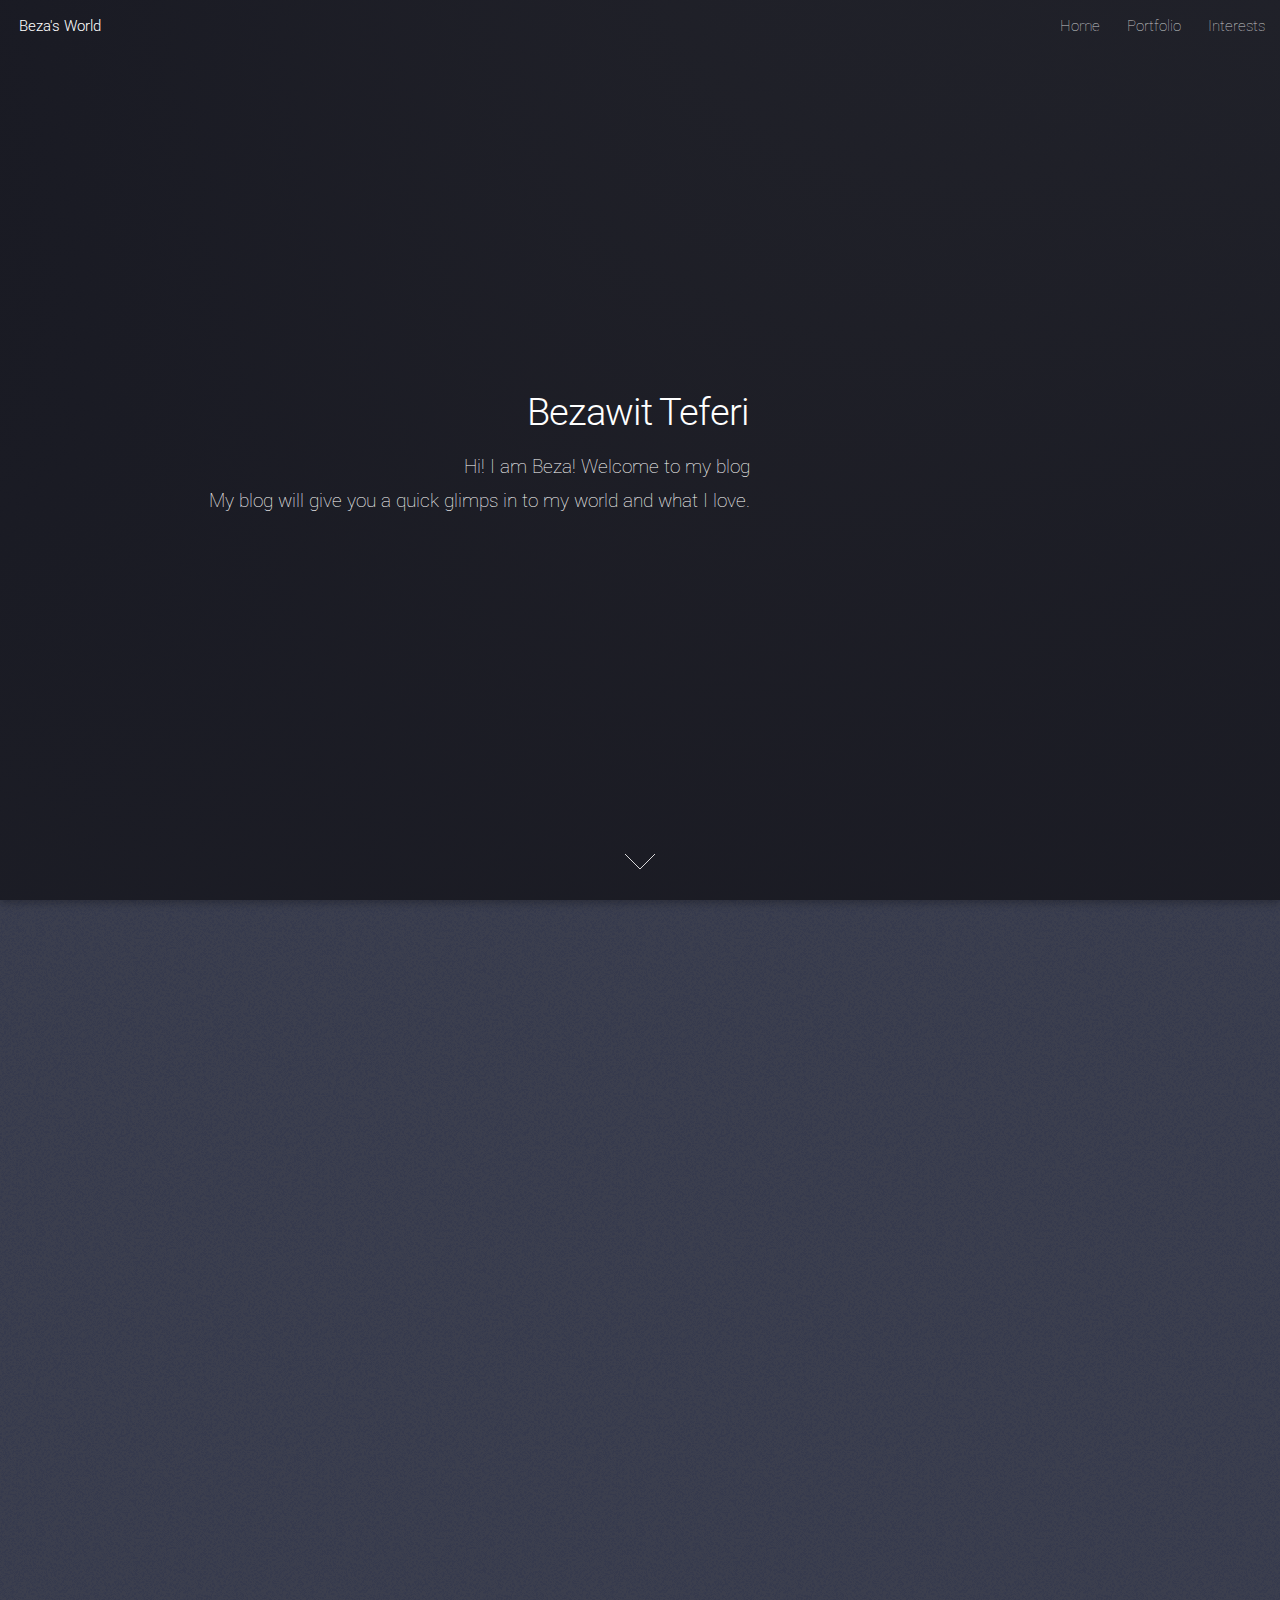
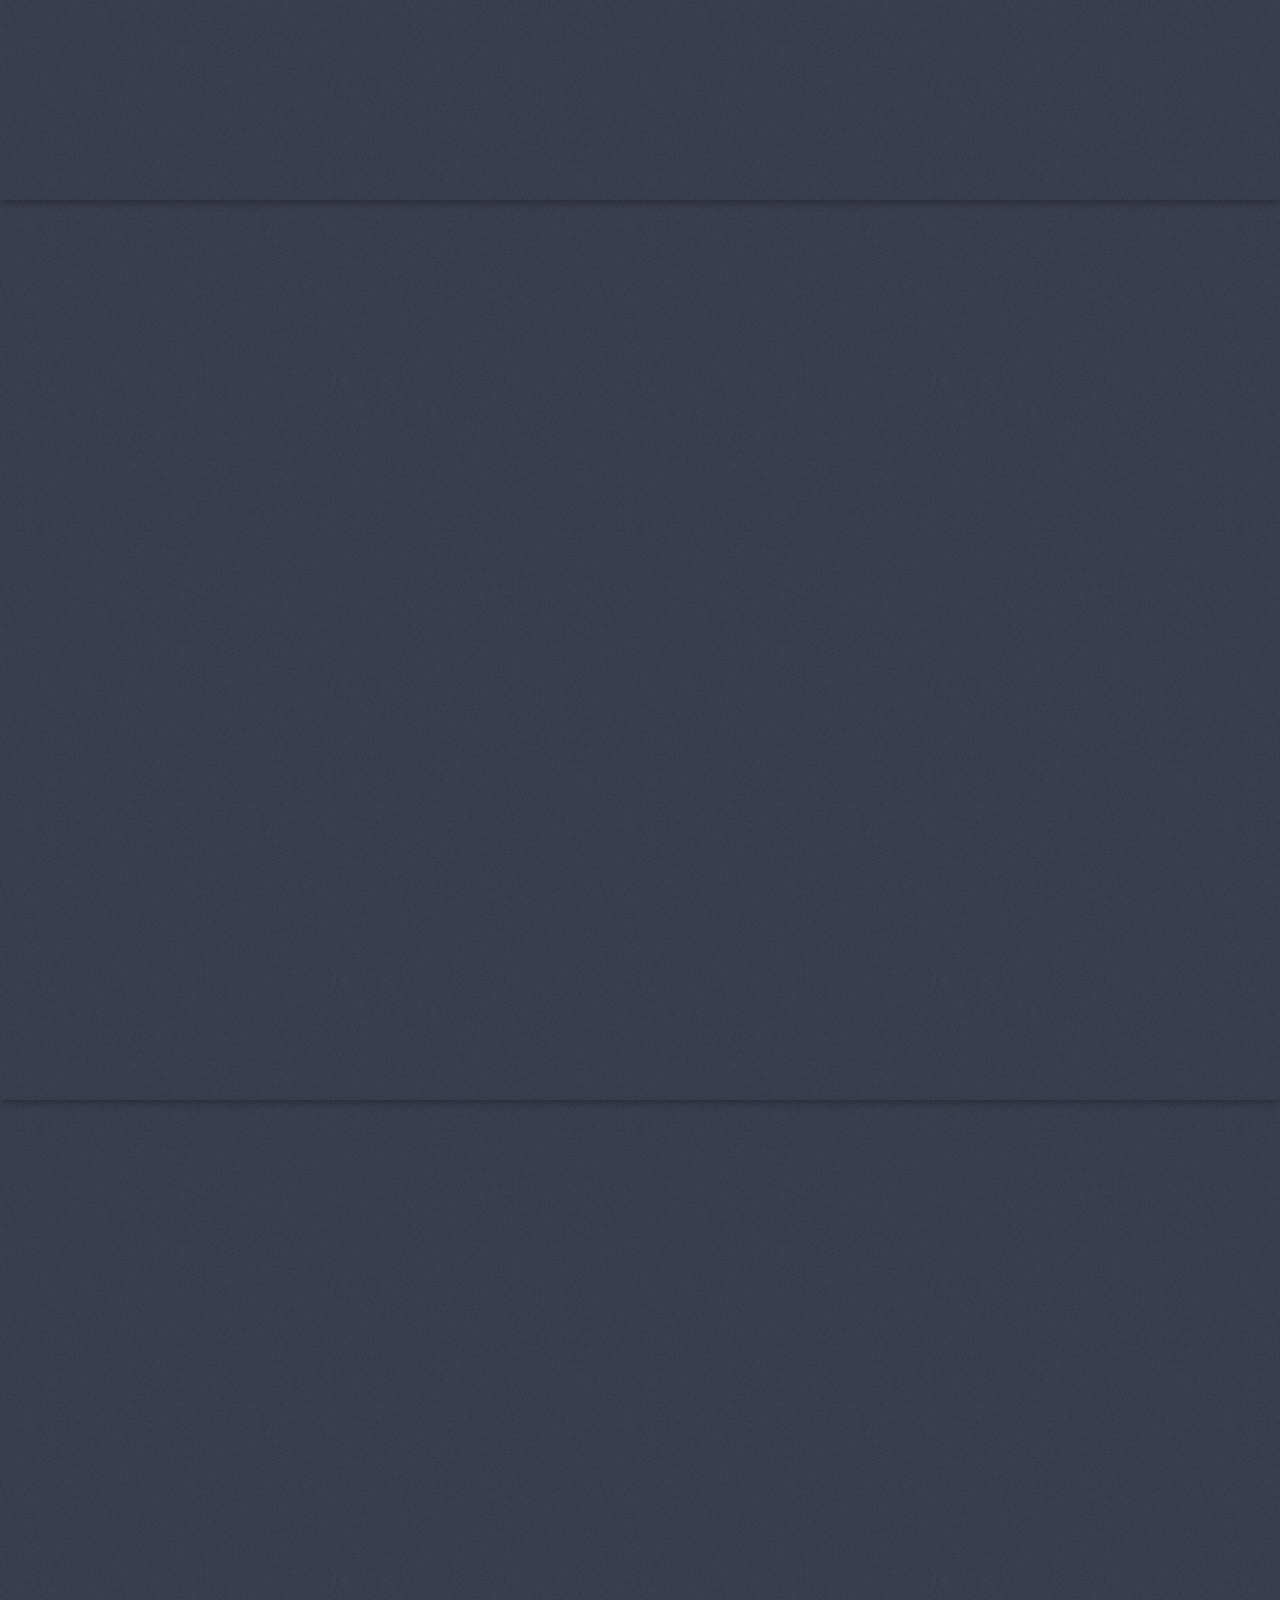
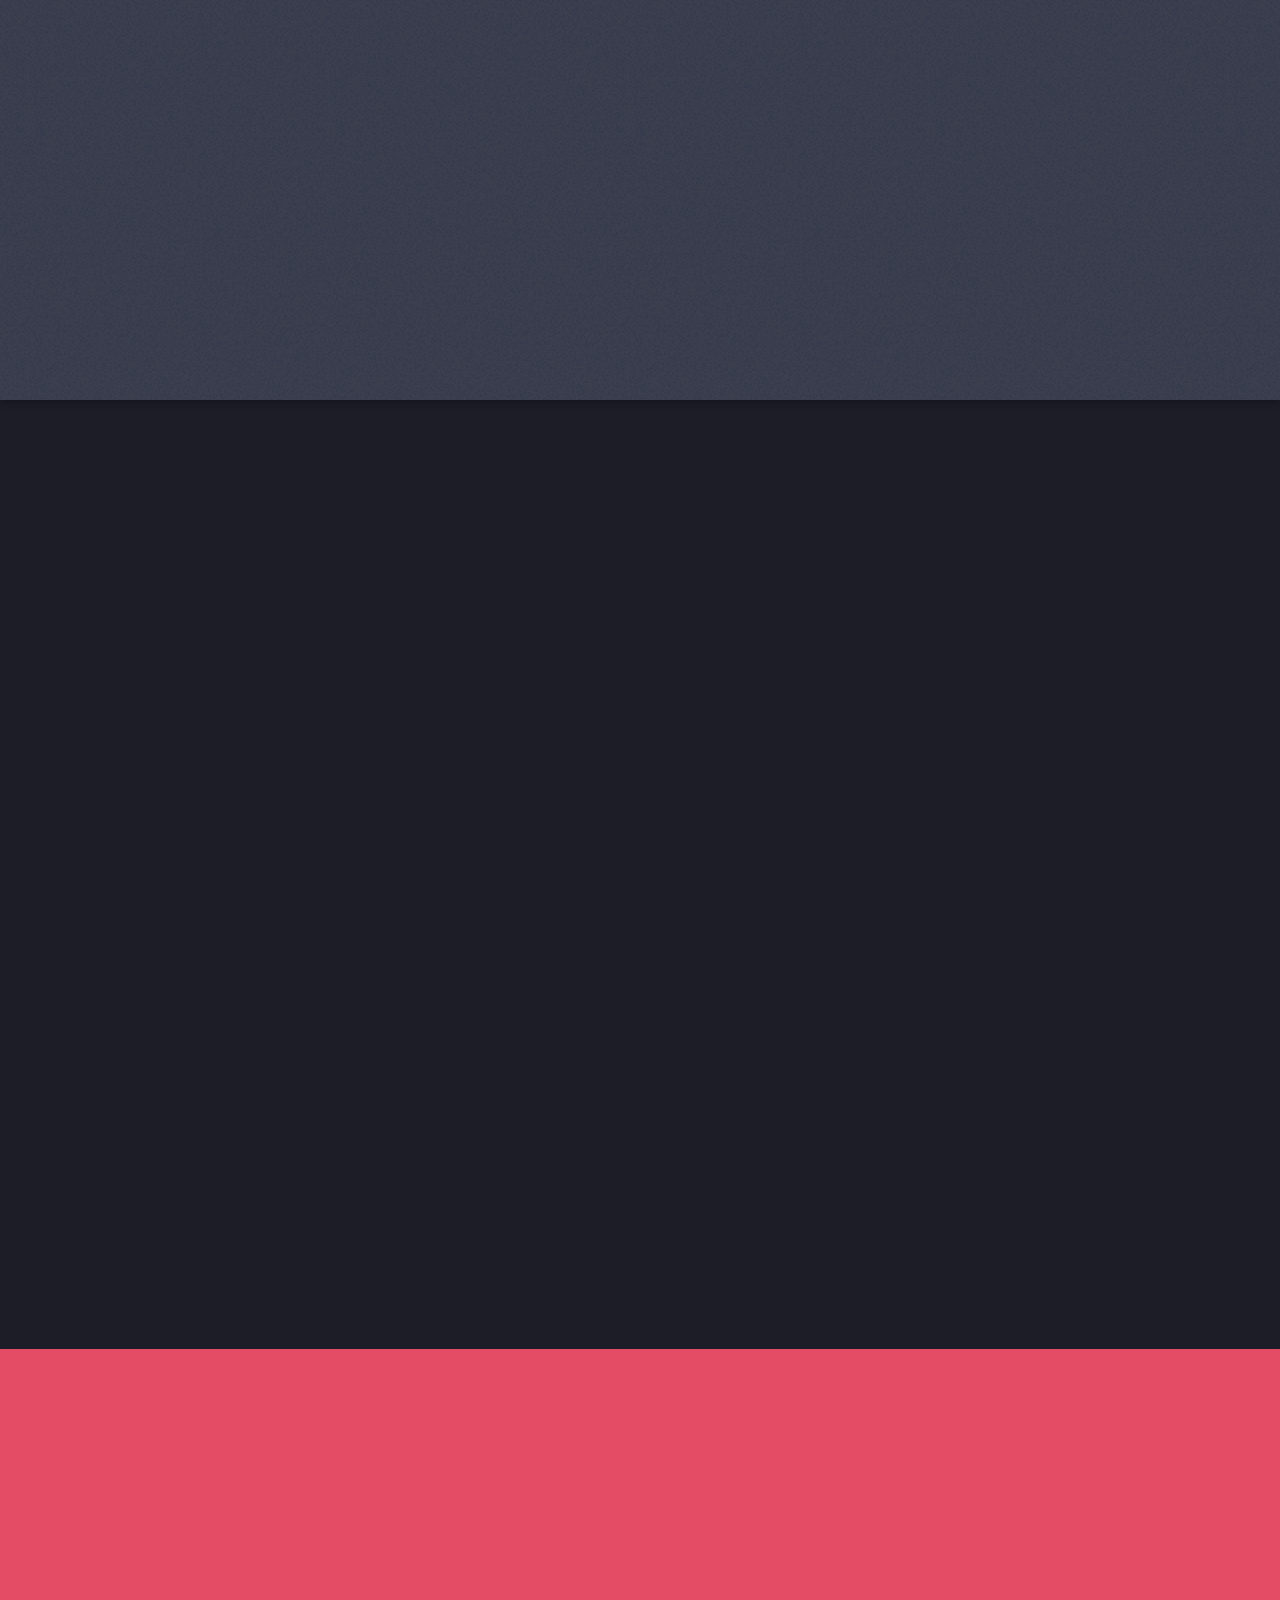
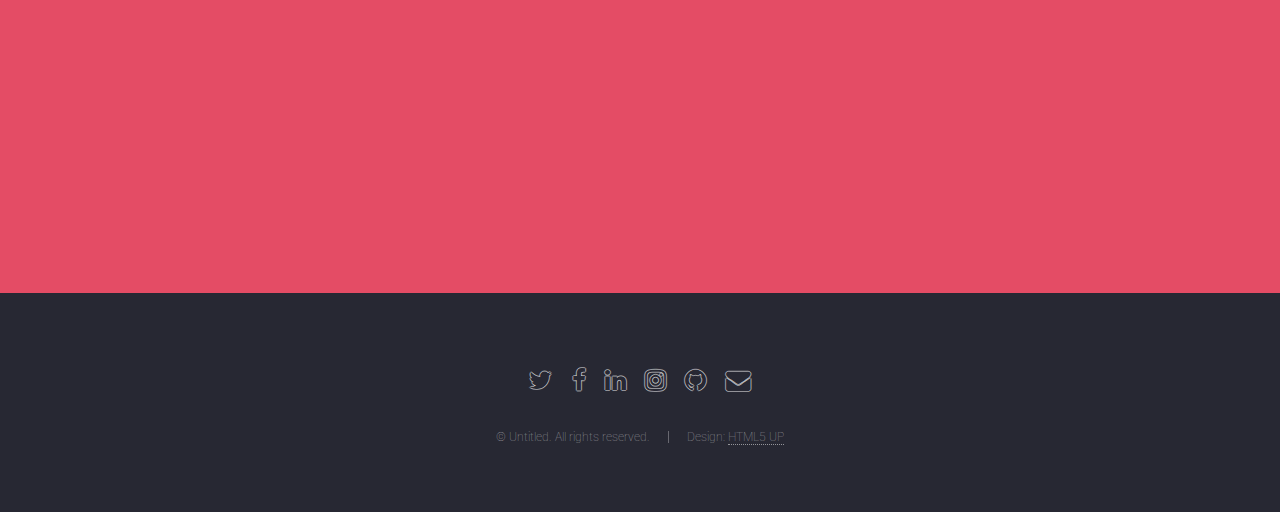
==== commit 0f822073: "anchor link done from the interests page only" ====
--- a/index.html
+++ b/index.html
@@ -28,9 +28,9 @@
 							</li>
 							<li><a href="interests.html">Interests</a>
 								<ul>
-									<li><a href="left-sidebar.html">Music</a></li>
-									<li><a href="right-sidebar.html">Travel</a></li>
-									<li><a href="no-sidebar.html">Photography</a></li>
+									<li><a href="music.html">Music</a></li>
+									<li><a href="travel.html">Travel</a></li>
+									<li><a href="photography.html">Photography</a></li>
 								</ul>
 							</li>
 						</ul>
@@ -42,8 +42,8 @@
 					<div class="content">
 						<header>
 							<h2>Bezawit Teferi </h2>
-							<p>Hi! I am Beza! Welcome to my Portfolio<br />
-							Hopefully, this will give you a quick glimps in to my world.</p>
+							<p>Hi! I am Beza! Welcome to my blog<br />
+							My blog will give you a quick glimps in to my world and what I love.</p>
 						</header>
 						<span class="image"><img src="images/bezaMexico.jpg" alt="" /></span>
 					</div>
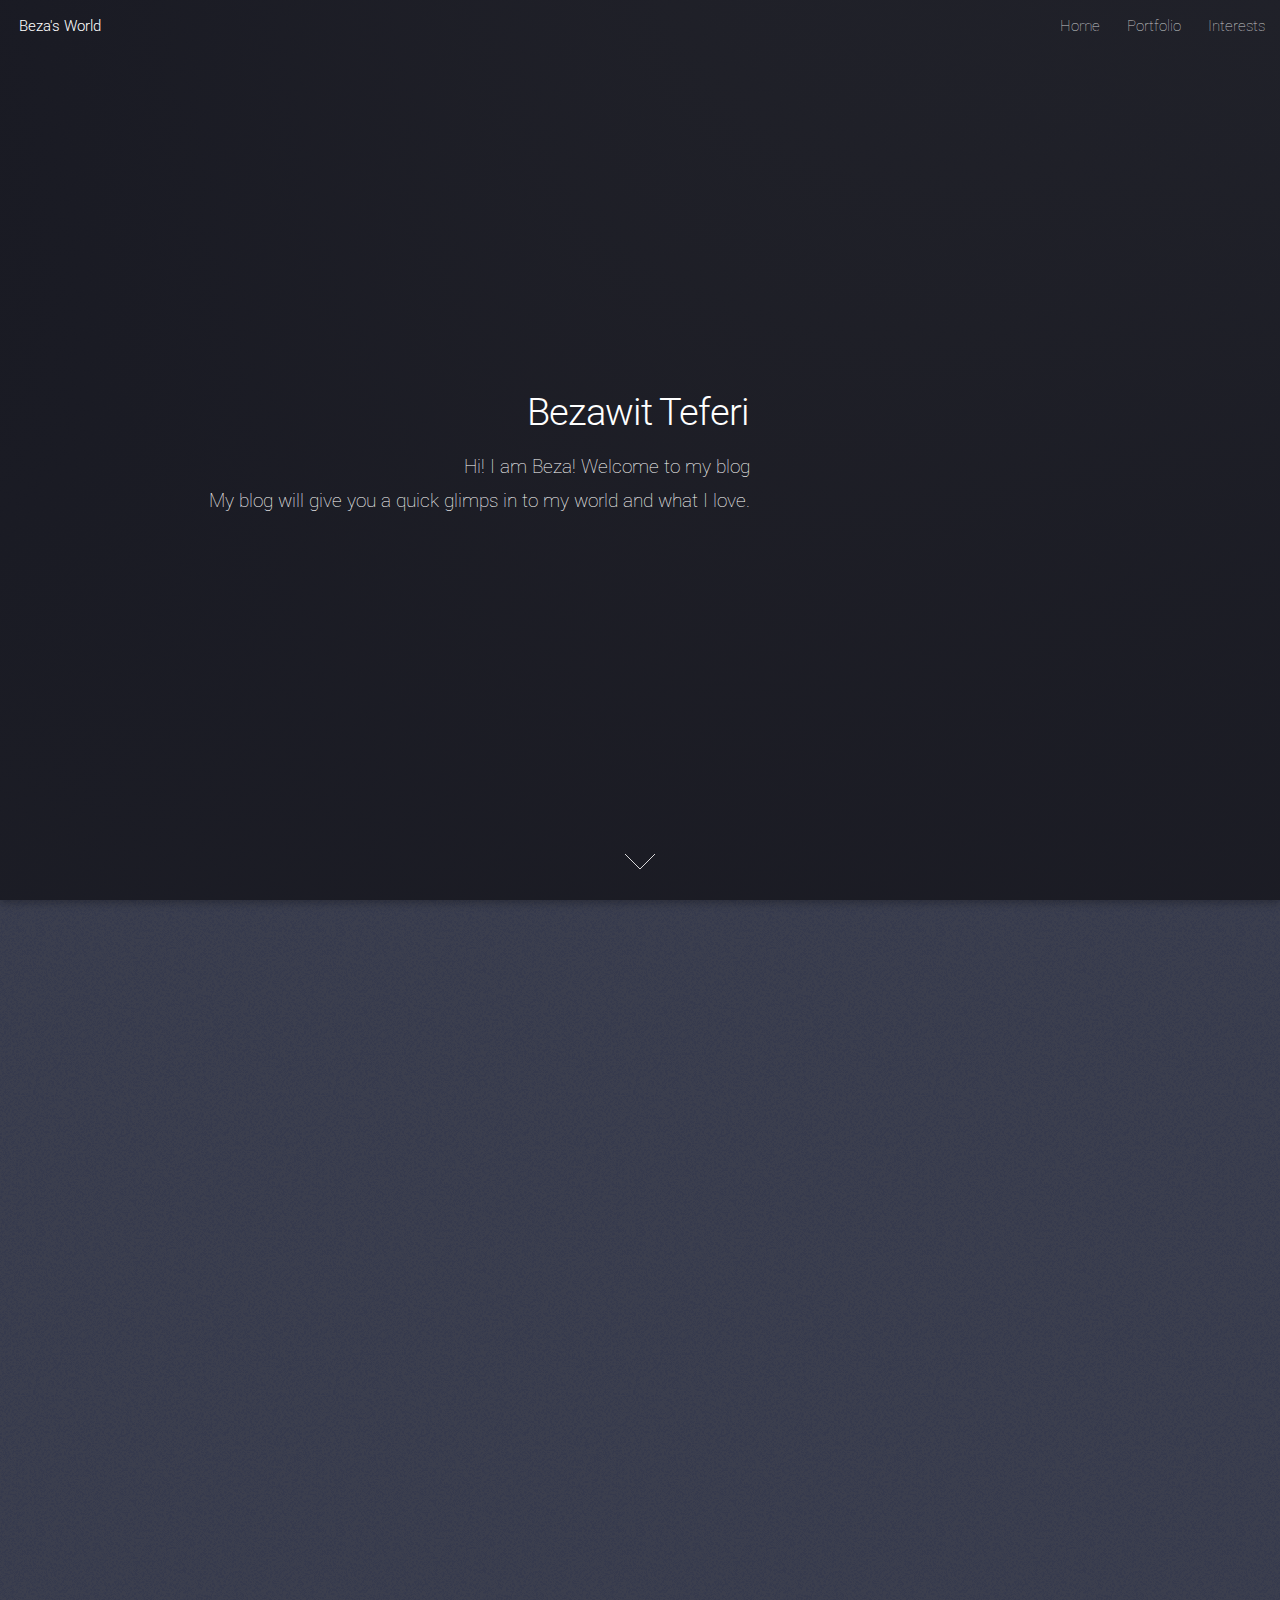
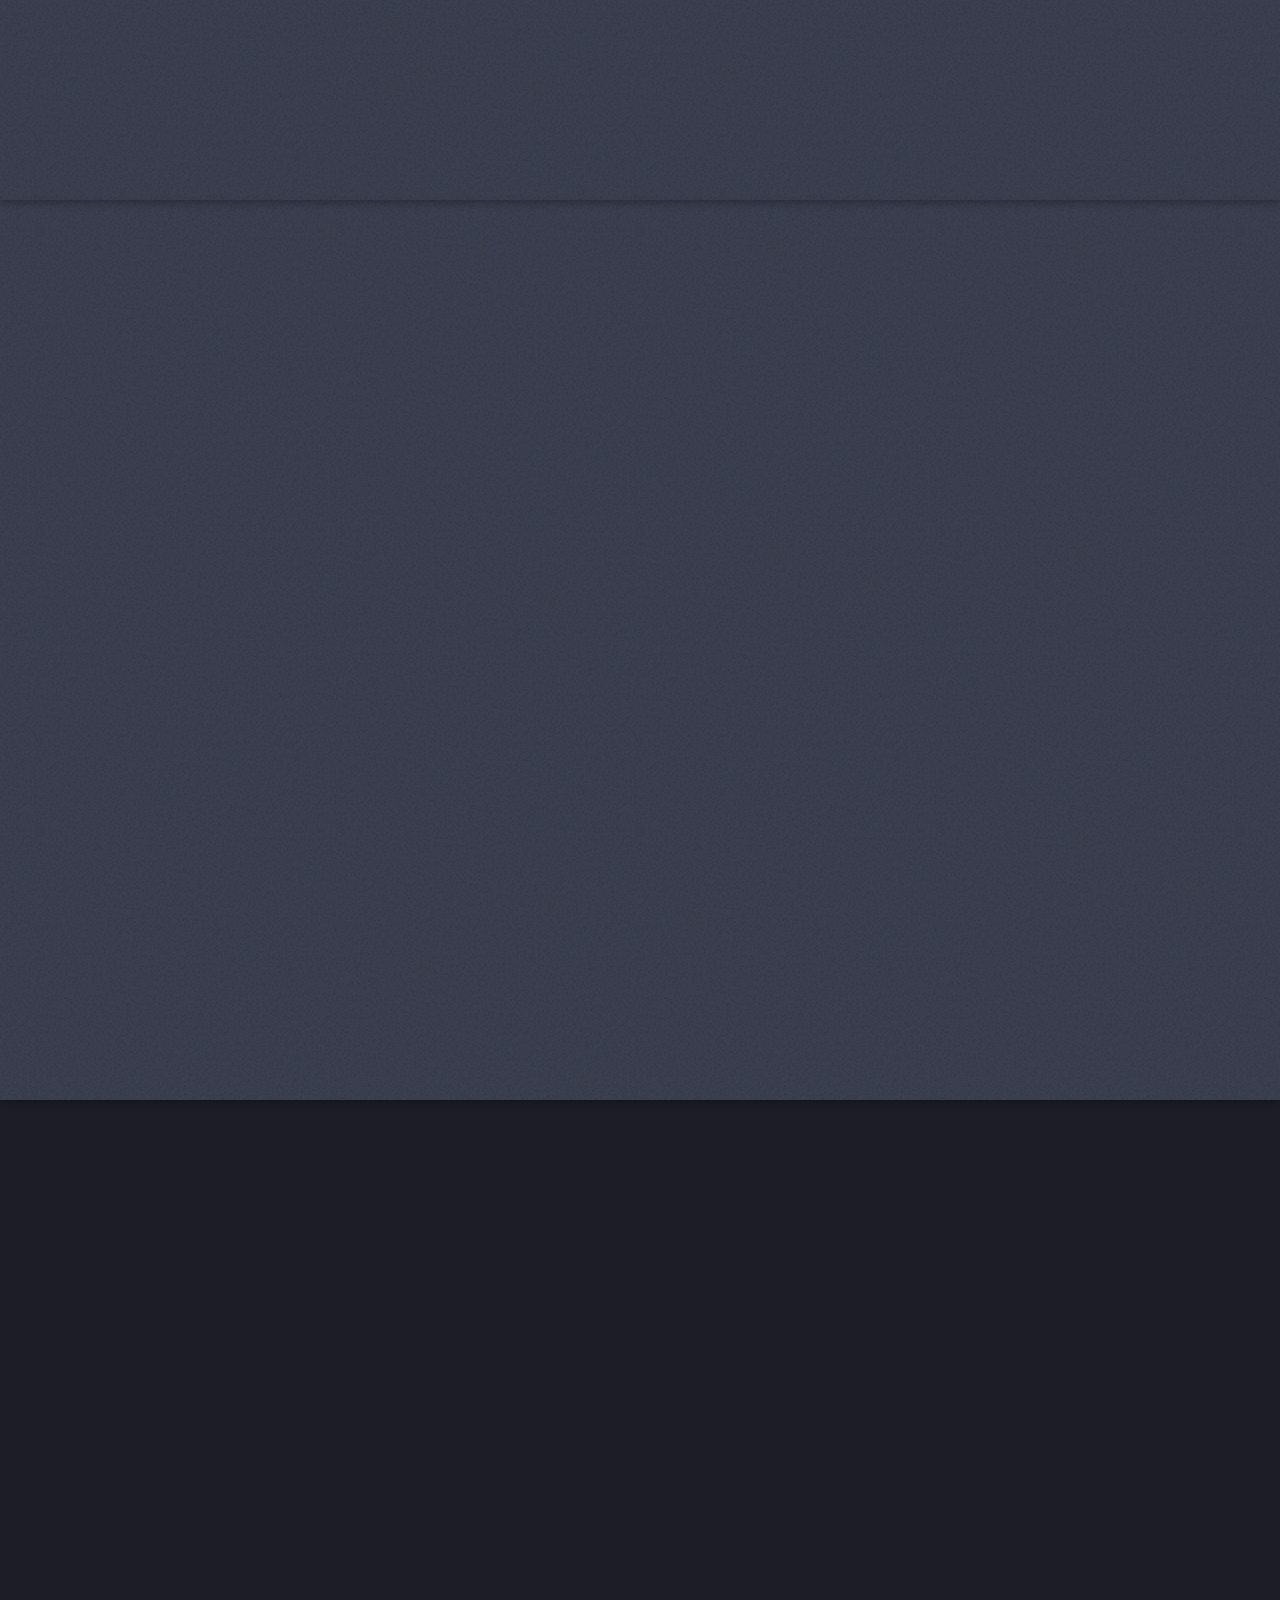
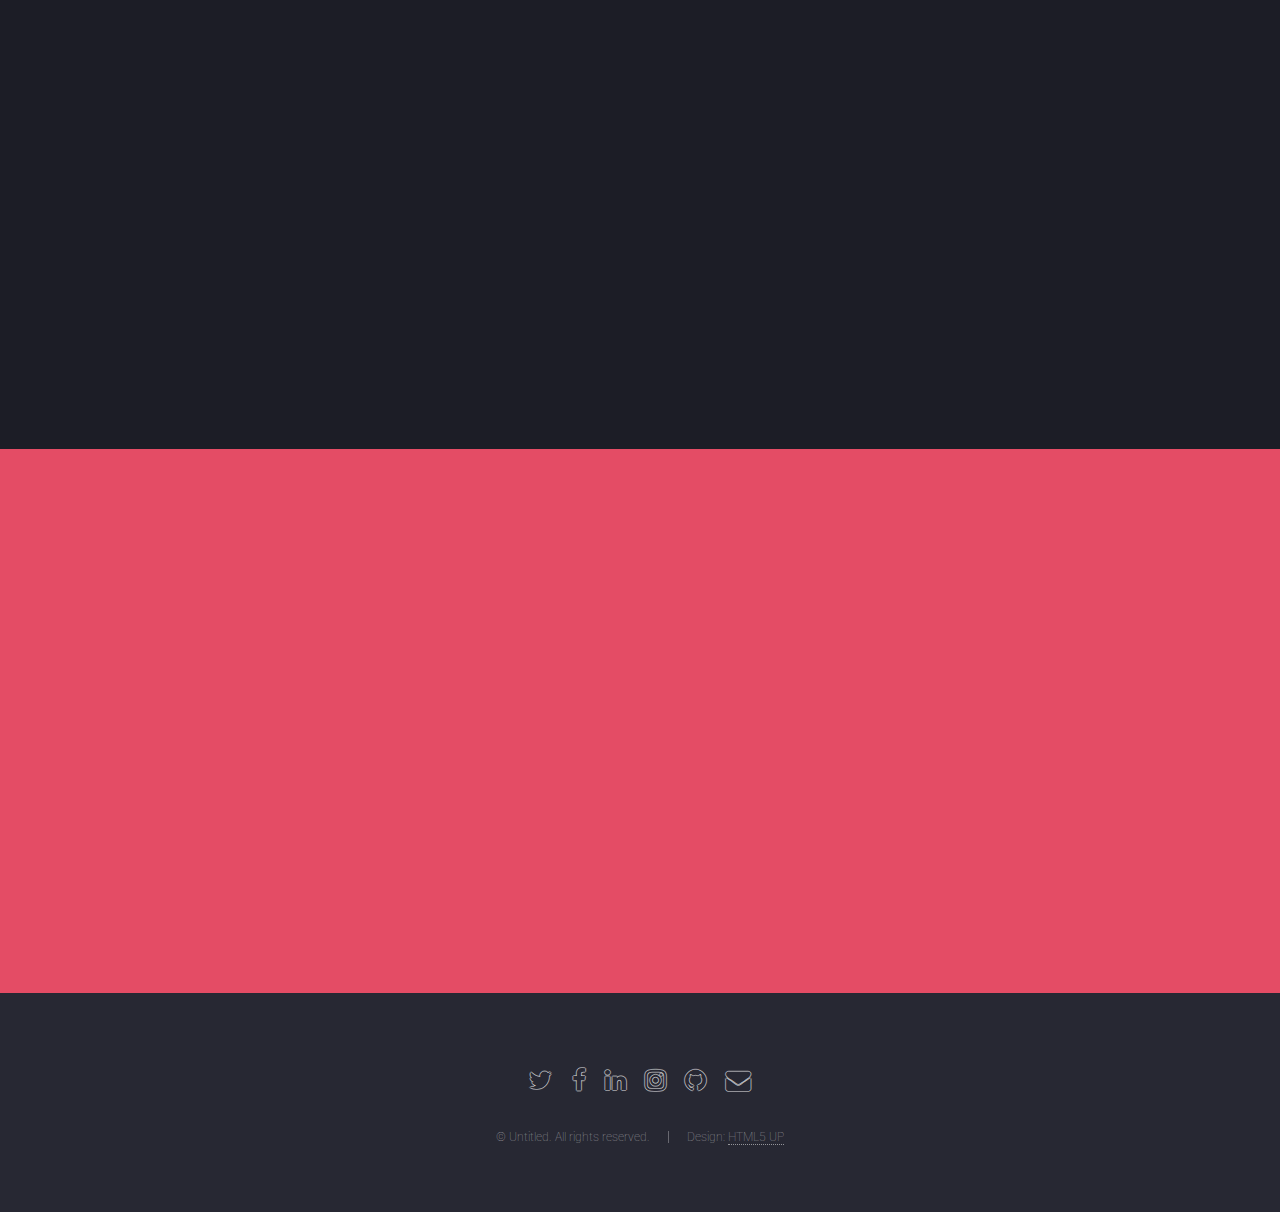
==== commit bbe8deeb: "random space right under my pic is removed. edit to the section#2 for web dev section" ====
--- a/index.html
+++ b/index.html
@@ -28,9 +28,9 @@
 							</li>
 							<li><a href="interests.html">Interests</a>
 								<ul>
-									<li><a href="music.html">Music</a></li>
-									<li><a href="travel.html">Travel</a></li>
-									<li><a href="photography.html">Photography</a></li>
+									<li><a href="interests.html#music">Music</a></li>
+									<li><a href="interests.html#travel">Travel</a></li>
+									<li><a href="interests.html#photography">Photography</a></li>
 								</ul>
 							</li>
 						</ul>
@@ -47,44 +47,20 @@
 						</header>
 						<span class="image"><img src="images/bezaMexico.jpg" alt="" /></span>
 					</div>
-					<a href="#one" class="goto-next scrolly">Next</a>
-				</section>
-
-			<!-- One -->
-				<section id="one" class="spotlight style1 bottom">
-					<span class="image fit main"><img src="images/pic02.jpg" alt="" /></span>
-					<div class="content">
-						<div class="container">
-							<div class="row">
-								<div class="4u 12u$(medium)">
-									<header>
-										<h2>Add in Quick intro of me, my hobby and what I like</h2>
-										<p>Nascetur eu nibh vestibulum amet gravida nascetur praesent</p>
-									</header>
-								</div>
-								<div class="4u 12u$(medium)">
-									<p>Feugiat accumsan lorem eu ac lorem amet sed accumsan donec.
-									Blandit orci porttitor semper. Arcu phasellus tortor enim mi
-									nisi praesent dolor adipiscing. Integer mi sed nascetur cep aliquet
-									augue varius tempus lobortis porttitor accumsan consequat
-									adipiscing lorem dolor.</p>
-								</div>
-								<div class="4u$ 12u$(medium)">
-									<p>Morbi enim nascetur et placerat lorem sed iaculis neque ante
-									adipiscing adipiscing metus massa. Blandit orci porttitor semper.
-									Arcu phasellus tortor enim mi mi nisi praesent adipiscing. Integer
-									mi sed nascetur cep aliquet augue varius tempus. Feugiat lorem
-									ipsum dolor nullam.</p>
-								</div>
-							</div>
-						</div>
-					</div>
 					<a href="#two" class="goto-next scrolly">Next</a>
 				</section>
+
 
 			<!-- Two -->
 				<section id="two" class="spotlight style2 right">
-					<span class="image fit main"><img src="images/pic03.jpg" alt="" /></span>
+					<span class="main">
+
+
+					</span>
+
+
+
+
 					<div class="content">
 						<header>
 							<h2>Web Dev Experiance </h2>
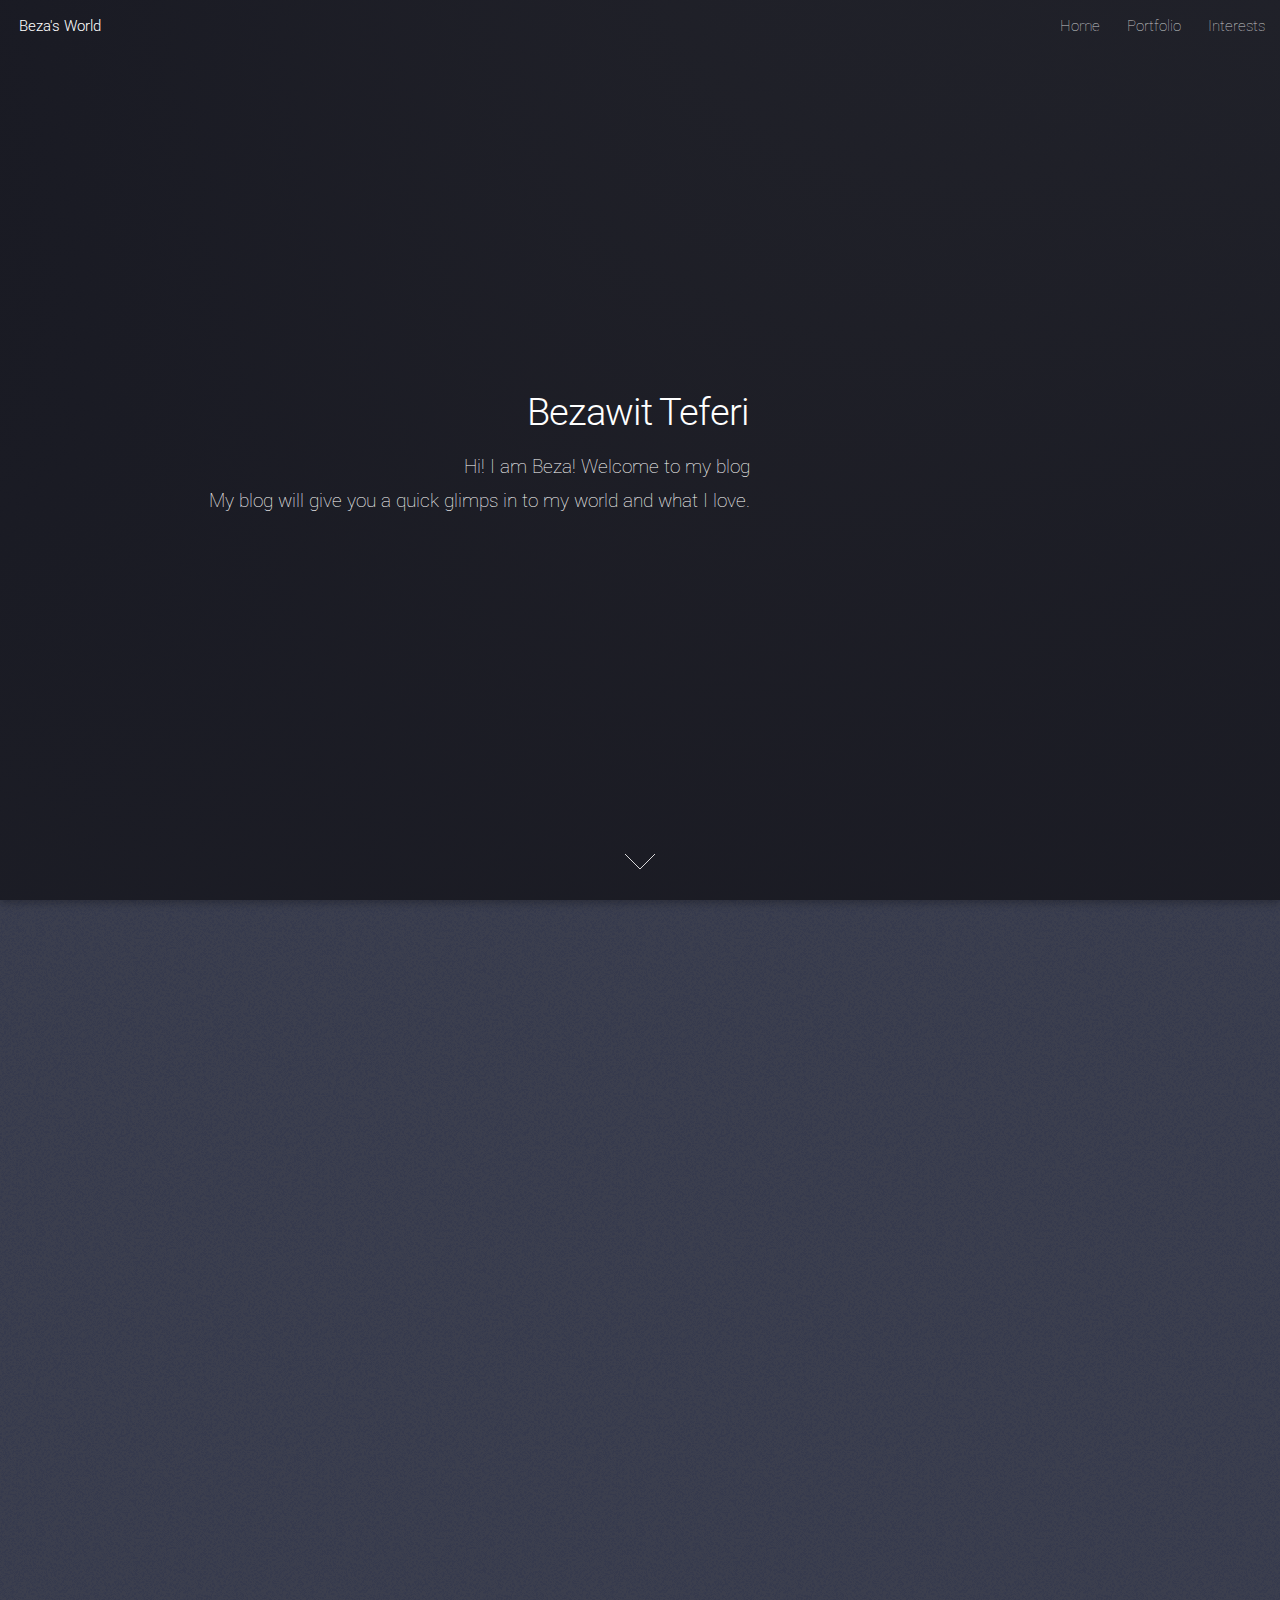
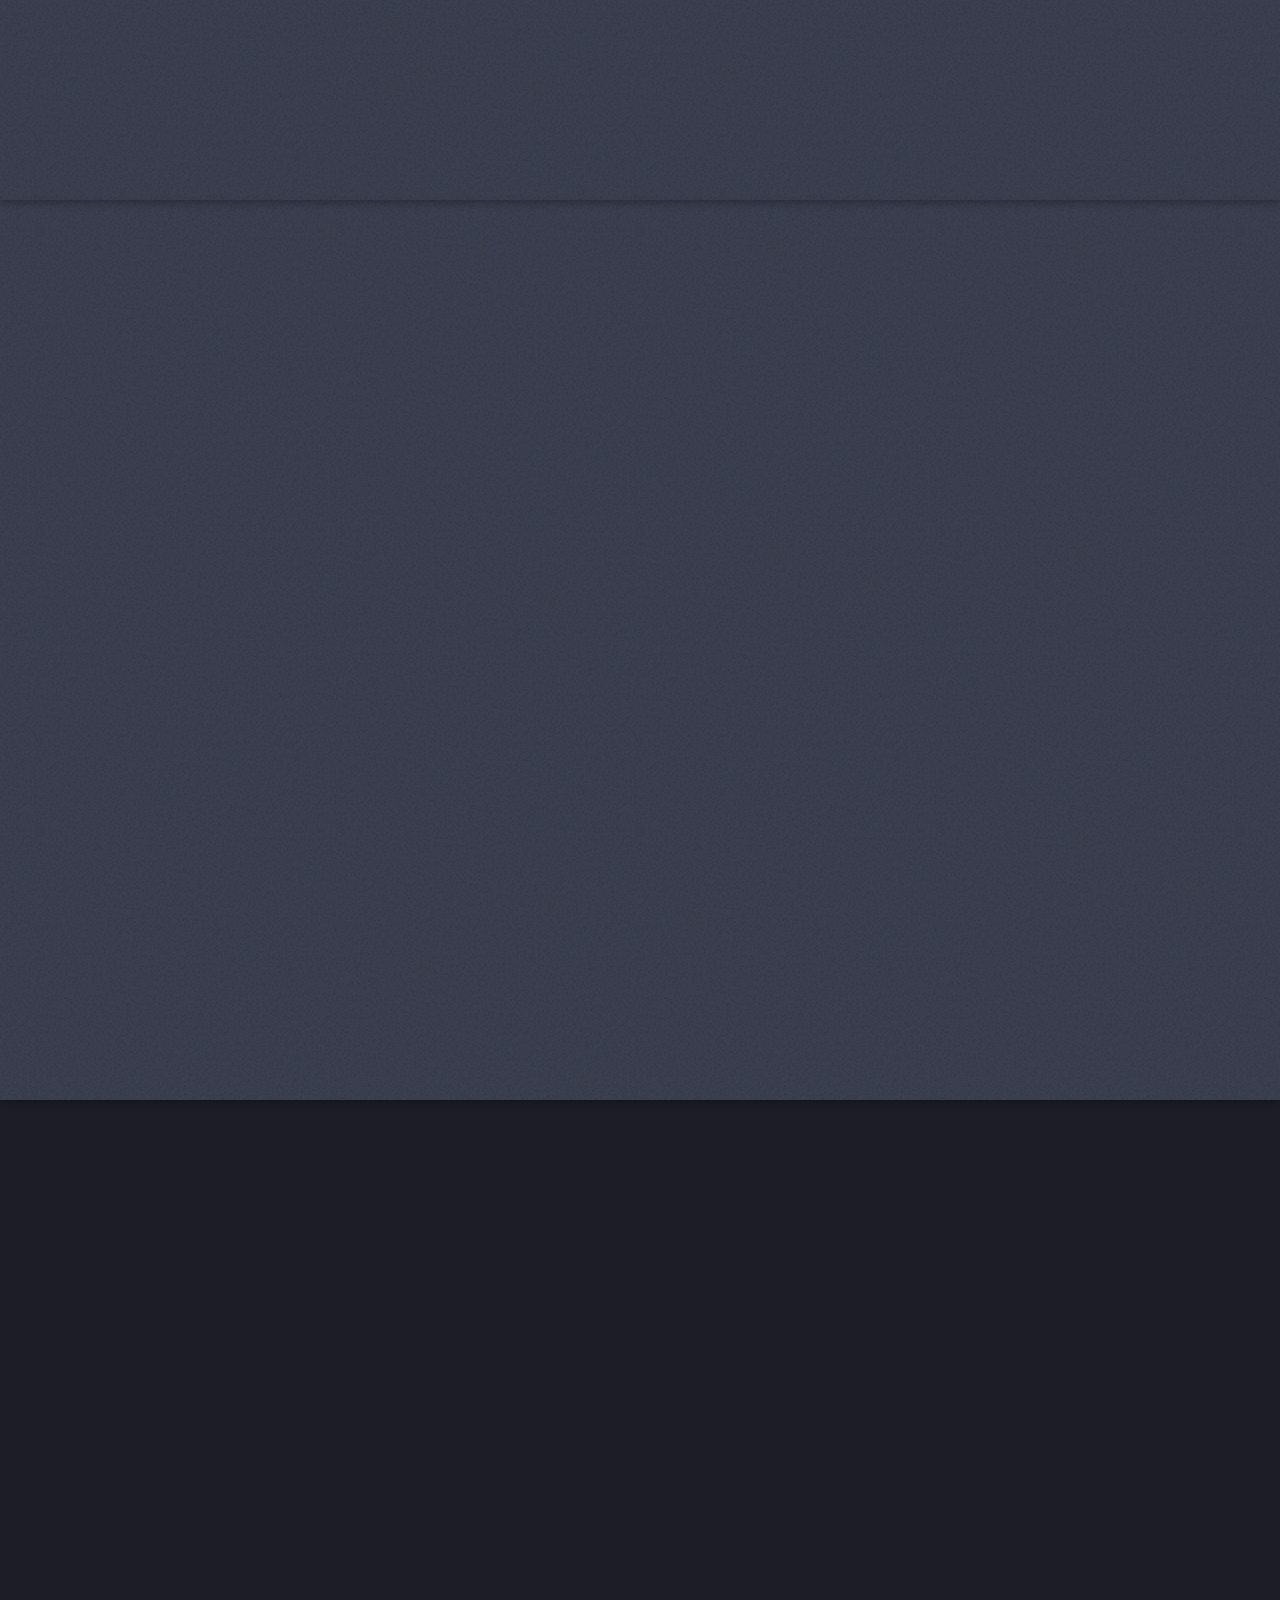
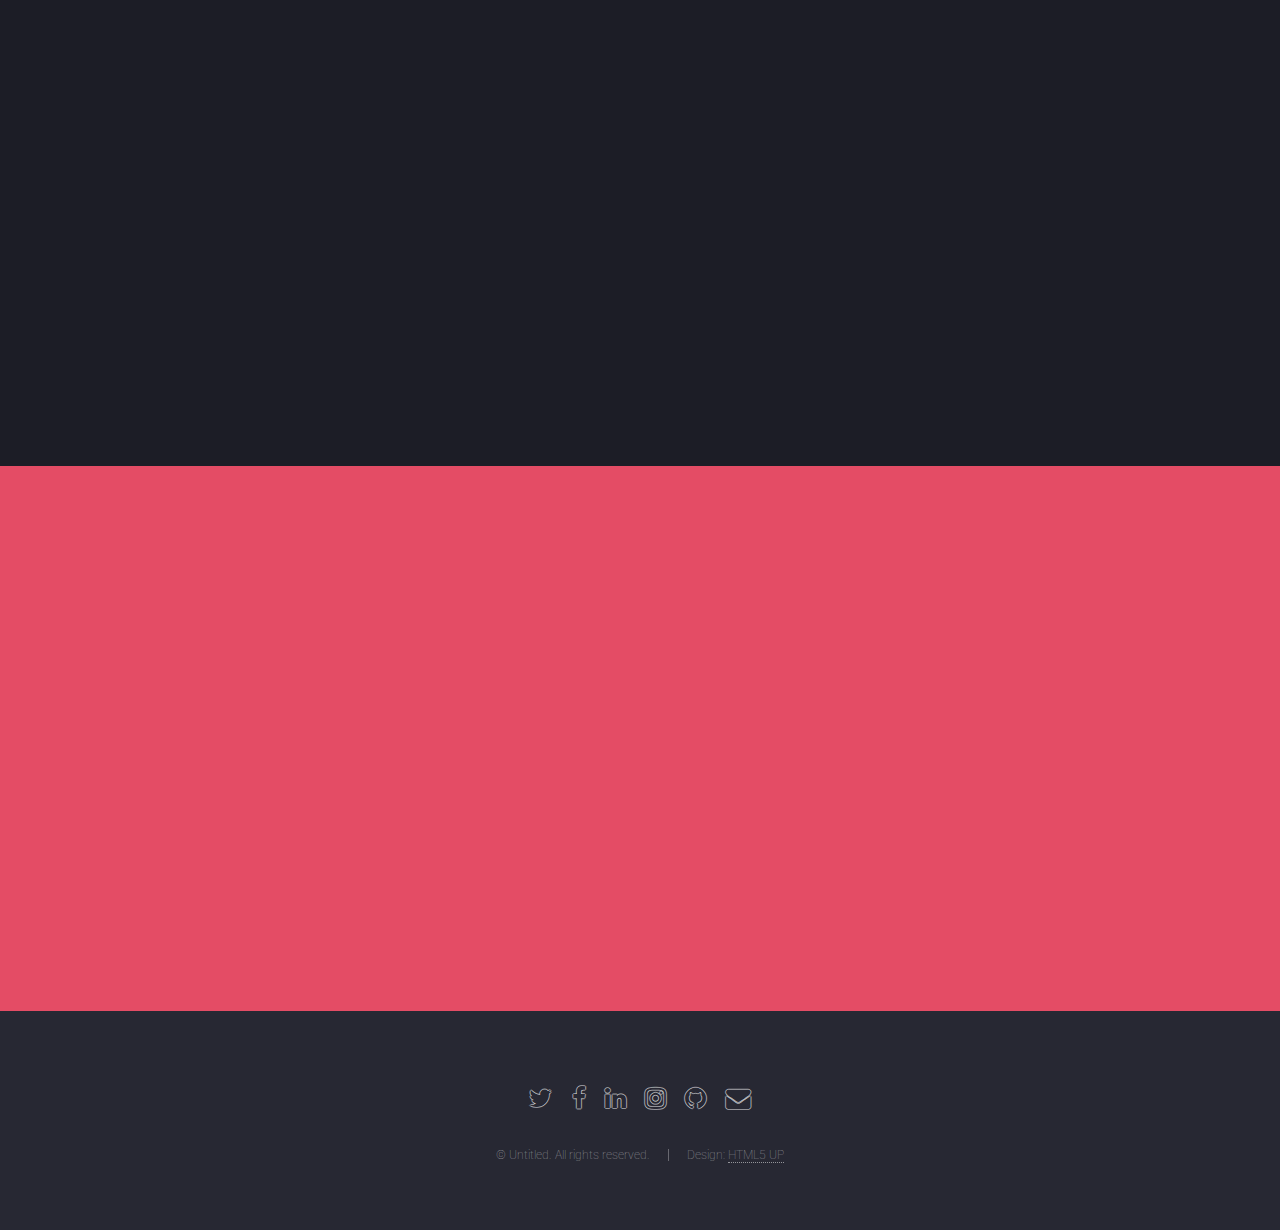
==== commit 047ad43c: "minor changes made to the icon - images added" ====
--- a/index.html
+++ b/index.html
@@ -53,30 +53,28 @@
 
 			<!-- Two -->
 				<section id="two" class="spotlight style2 right">
-					<span class="main">
-
-
-					</span>
-
-
-
-
-					<div class="content">
-						<header>
-							<h2>Web Dev Experiance </h2>
-							<p>Nunc commodo accumsan eget id nisi eu col volutpat magna</p>
-						</header>
-						<p>So, here is a glimps of some of my projects I have completed.</p>
-						<ul class="actions">
-							<li><a href="https://github.com/bteferi" target="_blank" class="button icon alt fa-rocket" >Learn More</a></li>
-						</ul>
-					</div>
+					<div class="webdevContainer">
+					<div class="image fit main"><img src="images/pic01.jpg" alt="" />
+										<div class="webDevContentHERE"> HELLO TEST TEST</div>
+					</div>
+				</div>
+						<div class="content">
+							<header>
+								<h2>Web Dev Experiance </h2>
+								<p>Nunc commodo accumsan eget id nisi eu col volutpat magna</p>
+							</header>
+							<p>So, here is a glimps of some of my projects I have completed.</p>
+							<ul class="actions">
+								<li><a href="https://github.com/bteferi" target="_blank" class="button icon alt fa-rocket" >Learn More</a></li>
+							</ul>
+						</div>
 					<a href="#three" class="goto-next scrolly">Next</a>
 				</section>
 
 			<!-- Three -->
 				<section id="three" class="spotlight style3 left">
-					<span class="image fit main bottom"><img src="images/pic04.jpg" alt="" /></span>
+					<span class="image fit main bottom"><img src="images/replace2.jpg" alt="" />
+					</span>
 					<div class="content">
 						<header>
 							<h2>Travel</h2>
@@ -100,32 +98,44 @@
 						<div class="box alt">
 							<div class="row uniform">
 								<section class="4u 6u(medium) 12u$(xsmall)">
-									<span class="icon alt major fa-area-chart"></span>
+									<section>
+											<img class="icon alt major"src="images/webdevgirl.jpg"/>
+									</section>
 									<h3>Web Dev</h3>
 									<p>Feugiat accumsan lorem eu ac lorem amet accumsan donec. Blandit orci porttitor.</p>
 								</section>
 								<section class="4u 6u$(medium) 12u$(xsmall)">
-									<span class="icon alt major fa-comment"></span>
+									<span class="icon alt major">
+												<img class="icon alt major"src="images/fashion.jpg"/>
+									</span>
 									<h3>Fashion</h3>
 									<p>Feugiat accumsan lorem eu ac lorem amet accumsan donec. Blandit orci porttitor.</p>
 								</section>
 								<section class="4u$ 6u(medium) 12u$(xsmall)">
-									<span class="icon alt major fa-flask"></span>
+									<span class="icon alt major">
+										<img class="icon alt major"src="images/gym.jpg"/>
+									</span>
 									<h3>Fitness</h3>
 									<p>Feugiat accumsan lorem eu ac lorem amet accumsan donec. Blandit orci porttitor.</p>
 								</section>
 								<section class="4u 6u$(medium) 12u$(xsmall)">
-									<span class="icon alt major fa-paper-plane"></span>
+									<span class="icon alt major">
+										<img class="icon alt major"src="images/music.jpg"/>
+									</span>
 									<h3>Music</h3>
 									<p>Feugiat accumsan lorem eu ac lorem amet accumsan donec. Blandit orci porttitor.</p>
 								</section>
 								<section class="4u 6u(medium) 12u$(xsmall)">
-									<span class="icon alt major fa-file"></span>
+									<span class="icon alt major">
+										<img class="icon alt major"src="images/travel.jpg"/>
+									</span>
 									<h3>Travel</h3>
 									<p>Feugiat accumsan lorem eu ac lorem amet accumsan donec. Blandit orci porttitor.</p>
 								</section>
 								<section class="4u$ 6u$(medium) 12u$(xsmall)">
-									<span class="icon alt major fa-lock"></span>
+									<span class="icon alt major">
+										<img class="icon alt major"src="images/photograpy.jpg"/>
+									</span>
 									<h3>Photography</h3>
 									<p>Feugiat accumsan lorem eu ac lorem amet accumsan donec. Blandit orci porttitor.</p>
 								</section>
--- a/assets/css/main.css
+++ b/assets/css/main.css
@@ -2946,7 +2946,12 @@
 			top: 0;
 			width: 100%;
 		}
-
+	  .travel{
+		  border:solid 1px red;
+			height:300px;
+			width:100%;
+			background-image: url("../../images/travel.png");
+		}
 		.spotlight .image.main {
 			display: none;
 		}
@@ -3968,6 +3973,18 @@
 			.spotlight .content {
 				padding: 3em 1.25em 1em 1.25em !important;
 			}
+			.webdevContainer{
+						position: relative;
+			};
+
+			.webDevContentHERE{
+				position: absolute;
+				bottom:800px;
+				left:16px;
+				border-style: solid;
+				background-color: pink;
+
+			}
 
 		/* Wrapper */
 
